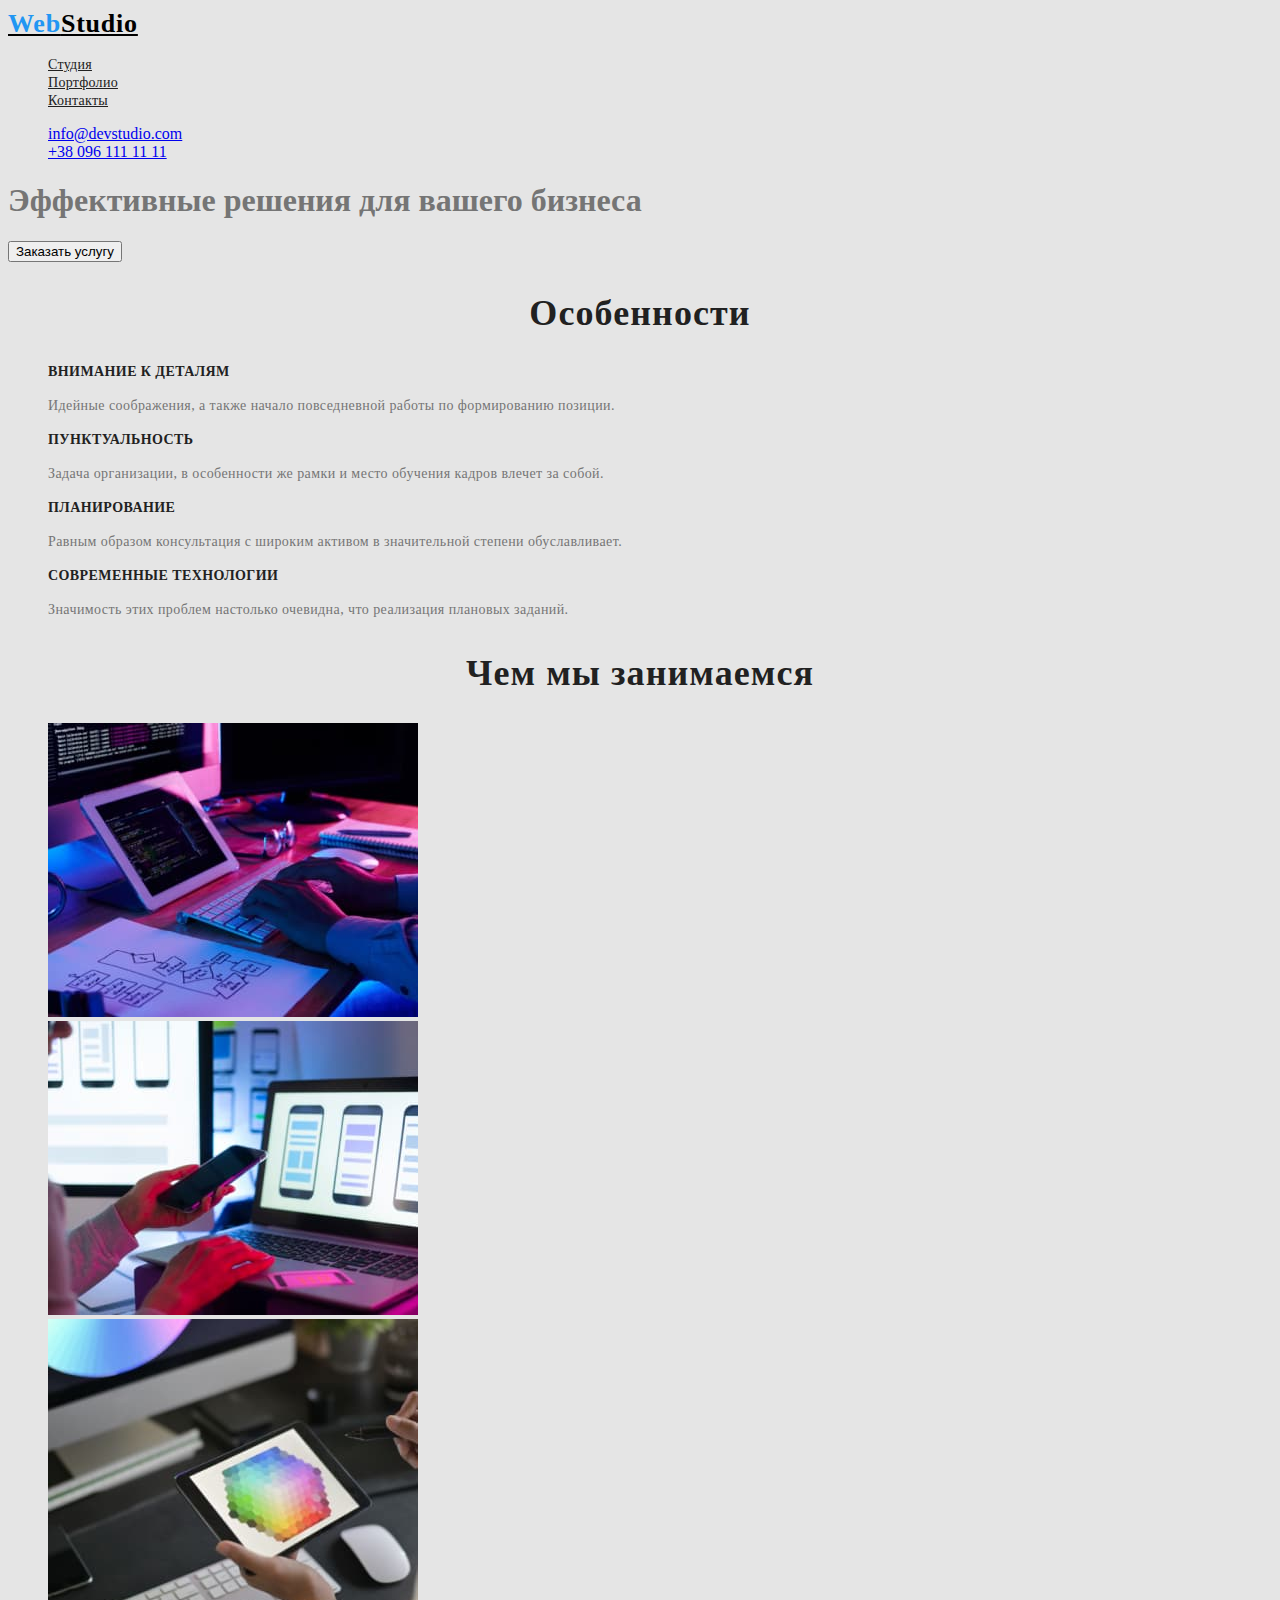
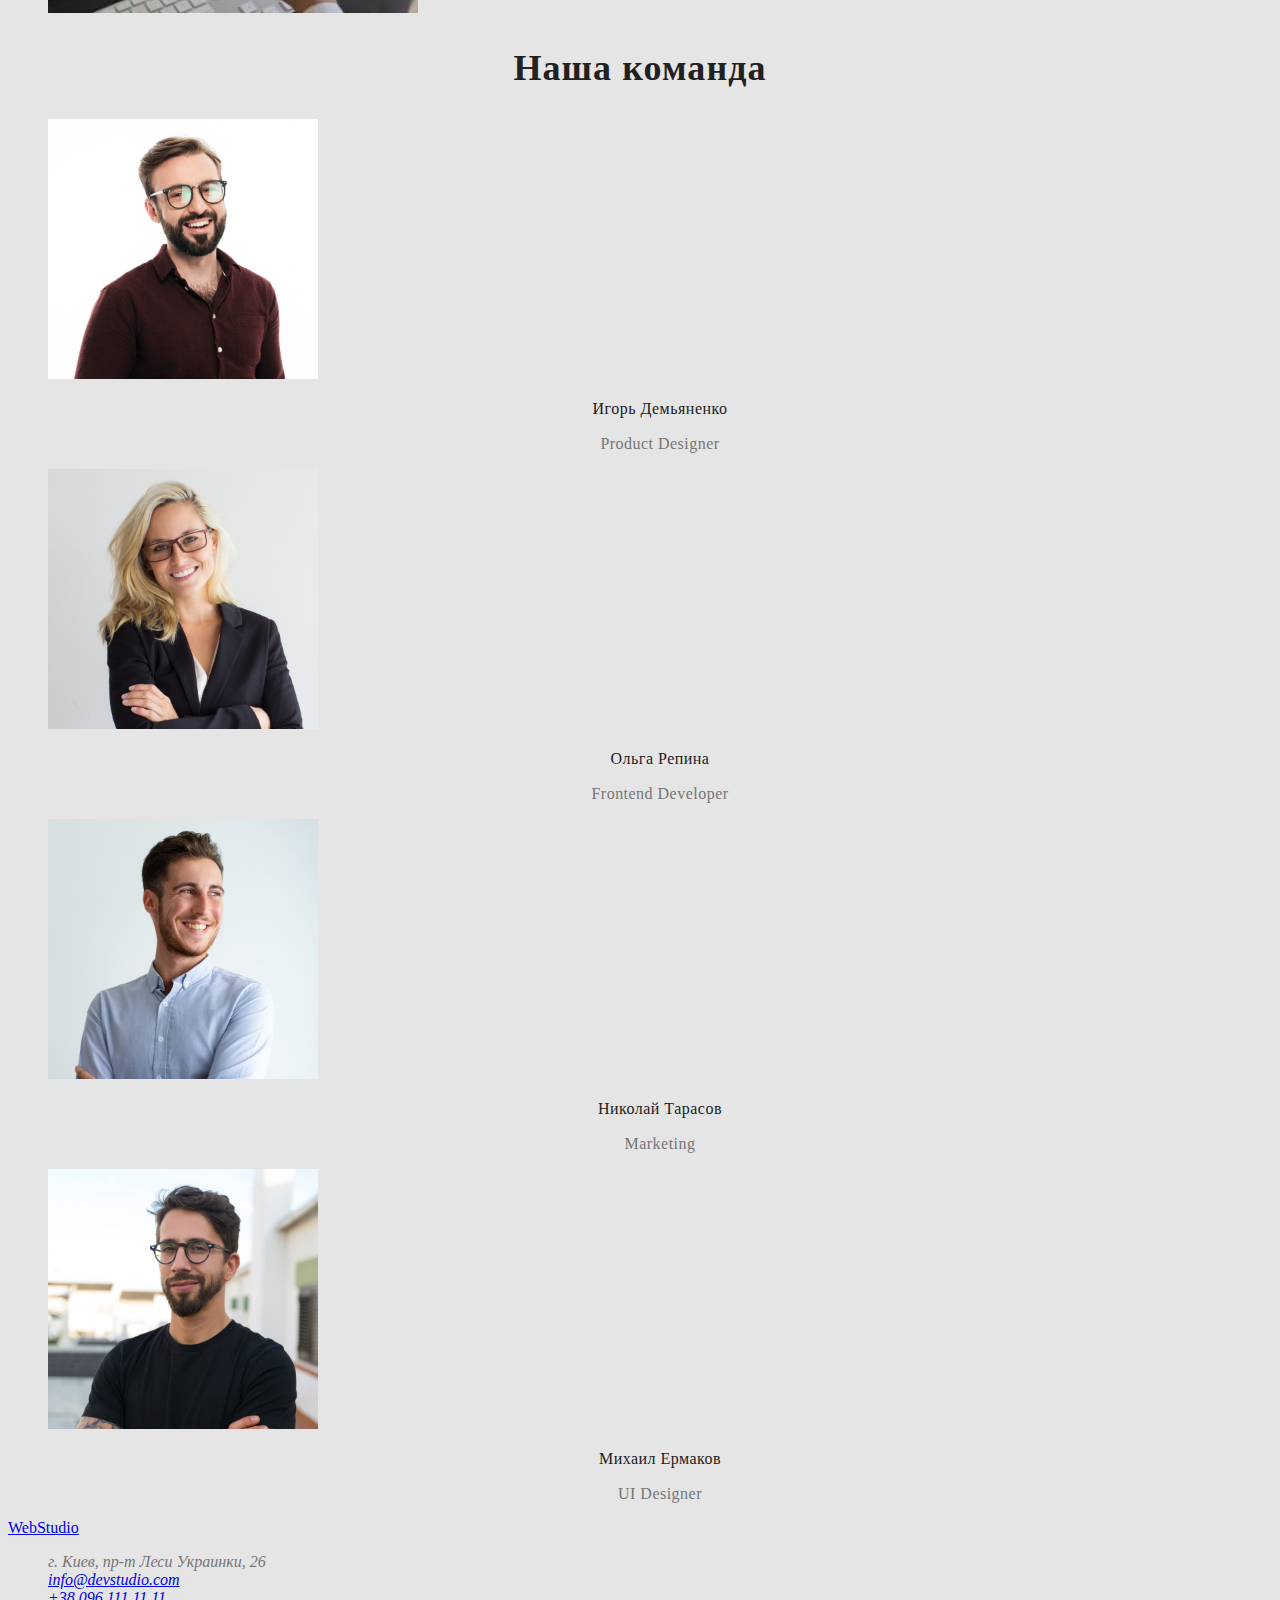
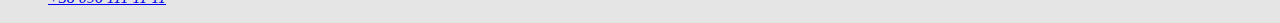
==== index.html @ 6ae566a6 "создание классов + css для вебстудии" ====
<!DOCTYPE html>
<html lang="ru">
<head>
    <meta charset="UTF-8">
    <meta http-equiv="X-UA-Compatible" content="IE=edge">
    <meta name="viewport" content="width=device-width, initial-scale=1.0">
    <title>WebSyudio</title>
    <link rel="stylesheet" href="./css/styles.css">
    
</head>
<body class="page">
    <header class="header">
        <nav class="navigation">
            <a class="logo" href="./index.html"> <span class="special ">Web</span>Studio</a>
            <ul class="navigation-list">
                <li><a href="./index.html" class="link">Студия</a></li>
                <li><a href="./portfolio.html" class="link">Портфолио</a></li>
                <li><a href="" class="link">Контакты</a></li>
            </ul>     
        </nav>

        <ul class="list">
            <li class="item"><a href="mailto:info@devstudio.com">info@devstudio.com</a></li>
            <li class="item"><a href="tel:+380961111111">+38 096 111 11 11</a></li>
        </ul>   
            
    </header>
    <main>
        <!--Эффективные решения для вашего бизнеса-->
            <section>
                <h1>Эффективные решения для вашего бизнеса</h1>
                <button type="button">Заказать услугу</button>
        
        
                
            </section>
         
         <!--Особенности--> 
        <section class="section">
            <h2 class="section-title">Особенности</h2>
            <ul>
                <li>
                    <h3 class="subtitle">Внимание к деталям</h3>
                    <p class="text">Идейные соображения, а также начало повседневной работы по формированию позиции.</p>
                </li>
                <li>
                    <h3 class="subtitle">Пунктуальность</h3>
                    <p class="text">Задача организации, в особенности же рамки и место обучения кадров влечет за собой.</p>
                </li>
                <li>
                    <h3 class="subtitle">Планирование</h3>
                    <p class="text">Равным образом консультация с широким активом в значительной степени обуславливает.</p>
                </li>
                <li>
                    <h3 class="subtitle">Современные технологии</h3>
                    <p class="text">Значимость этих проблем настолько очевидна, что реализация плановых заданий.</p>
                </li>

            </ul>
        </section>

        <!--Чем мы занимаемся-->
        <section class="section">
            <h2 class="section-title">Чем мы занимаемся</h2>
            <ul>
                <li>
                    <a href="">
                        <img src="./images/box1.jpg" alt="box1" width="370">
                    </a>
                </li>
                <li>
                    <a href="">
                        <img src="./images/box2.jpg" alt="box2" width="370"> 
                    </a>
                </li> 
                <li>
                    <a href="">
                        <img src="./images/box3.jpg" alt="box3" width="370">
                    </a>
                </li>
            </ul>
        </section>

        <!--Наша команда-->
        <section class="section">
            <h2 class="section-title">Наша команда</h2>
            <ul>
                <li><img src="./images/img1.jpg" alt="фото Игорь Демьяненко" width="270">
                    <h3 class="section-subtitle">Игорь Демьяненко</h3>
                    <p class="desc" lang="en"> Product Designer</p>
                
                </li>
            </ul>
            <ul>
                <li><img src="./images/img2.jpg" alt="фото Ольга Репина" width="270">
                    <h3 class="section-subtitle">Ольга Репина</h3>
                    <p class="desc" lang="en"> Frontend Developer</p>
                </li>            
            </ul>
            <ul>
                <li><img src="./images/img3.jpg" alt="Николай Тарасов" width="270">
                    <h3 class="section-subtitle">Николай Тарасов</h3>
                    <p class="desc" lang="en"> Marketing</p>
                </li>            
            </ul>
            <ul>
                <li><img src="./images/img4.jpg" alt="фото Михаил Ермаков" width="270">
                    <h3 class="section-subtitle">Михаил Ермаков</h3>
                    <p class="desc" lang="en">UI Designer</p>
                </li>            
            </ul>

        </section>
        
        

    </main>

    <footer>
        
         <a href="./index.html">WebStudio</a>

         <address>
            <ul>
                <li>г. Киев, пр-т Леси Украинки, 26</li>
                <li><a href="mailto:info@devstudio.com">info@devstudio.com</a></li>
                <li><a href="tel:+380961111111">+38 096 111 11 11</a></li>
            
            </ul>
         </address>
            
        
        
   
        
    </footer>
</body>
</html>
---- css/styles.css ----
.page {
    background-color: #E5E5E5;
    color: #757575;
}

ul {
    list-style: none;
}

/* header */

.logo {
    color: #000000;
    font-family: 'Raleway';
font-style: normal;
font-weight: 700;
font-size: 26px;
line-height: 31px;
/* identical to box height */

letter-spacing: 0.03em
}

.special {
    color: #2196F3;
}

.navigation-list .link {
    color: #212121;
    font-family: 'Roboto';
font-style: normal;
font-weight: 500;
font-size: 14px;
line-height: 16px;
letter-spacing: 0.02em;
}

.navigation-list .link:hover,
.navigation-list .link:focus {
    color: #2196F3;
}

/* main */

/* заголовки h2 */
.section-title {
    font-family: 'Roboto';
font-style: normal;
font-weight: 700;
font-size: 36px;
line-height: 42px;
text-align: center;
letter-spacing: 0.03em;

color: #212121;
}

/* заголовок h3 для секции особенности  */
.section .subtitle {
    font-family: 'Roboto';
font-style: normal;
font-weight: 700;
font-size: 14px;
line-height: 16px;
letter-spacing: 0.03em;
text-transform: uppercase;
color: #212121;
}

/* абзацы */
.text {
    font-family: 'Roboto';
font-style: normal;
font-weight: 400;
font-size: 14px;
line-height: 24px;
/* or 171% */
letter-spacing: 0.03em;
color: #757575;
}

/* заголовок для h2 наша команда */
.section .section-subtitle {
    font-family: 'Roboto';
font-style: normal;
font-weight: 500;
font-size: 16px;
line-height: 19px;
/* identical to box height */

text-align: center;
letter-spacing: 0.03em;

color: #212121;
}

/* абзацы */
.text {
    font-family: 'Roboto';
font-style: normal;
font-weight: 400;
font-size: 14px;
line-height: 24px;
/* or 171% */

letter-spacing: 0.03em;

color: #757575;

}

.desc {
    font-family: 'Roboto';
font-style: normal;
font-weight: 400;
font-size: 16px;
line-height: 19px;
/* identical to box height */

text-align: center;
letter-spacing: 0.03em;

color: #757575;
}
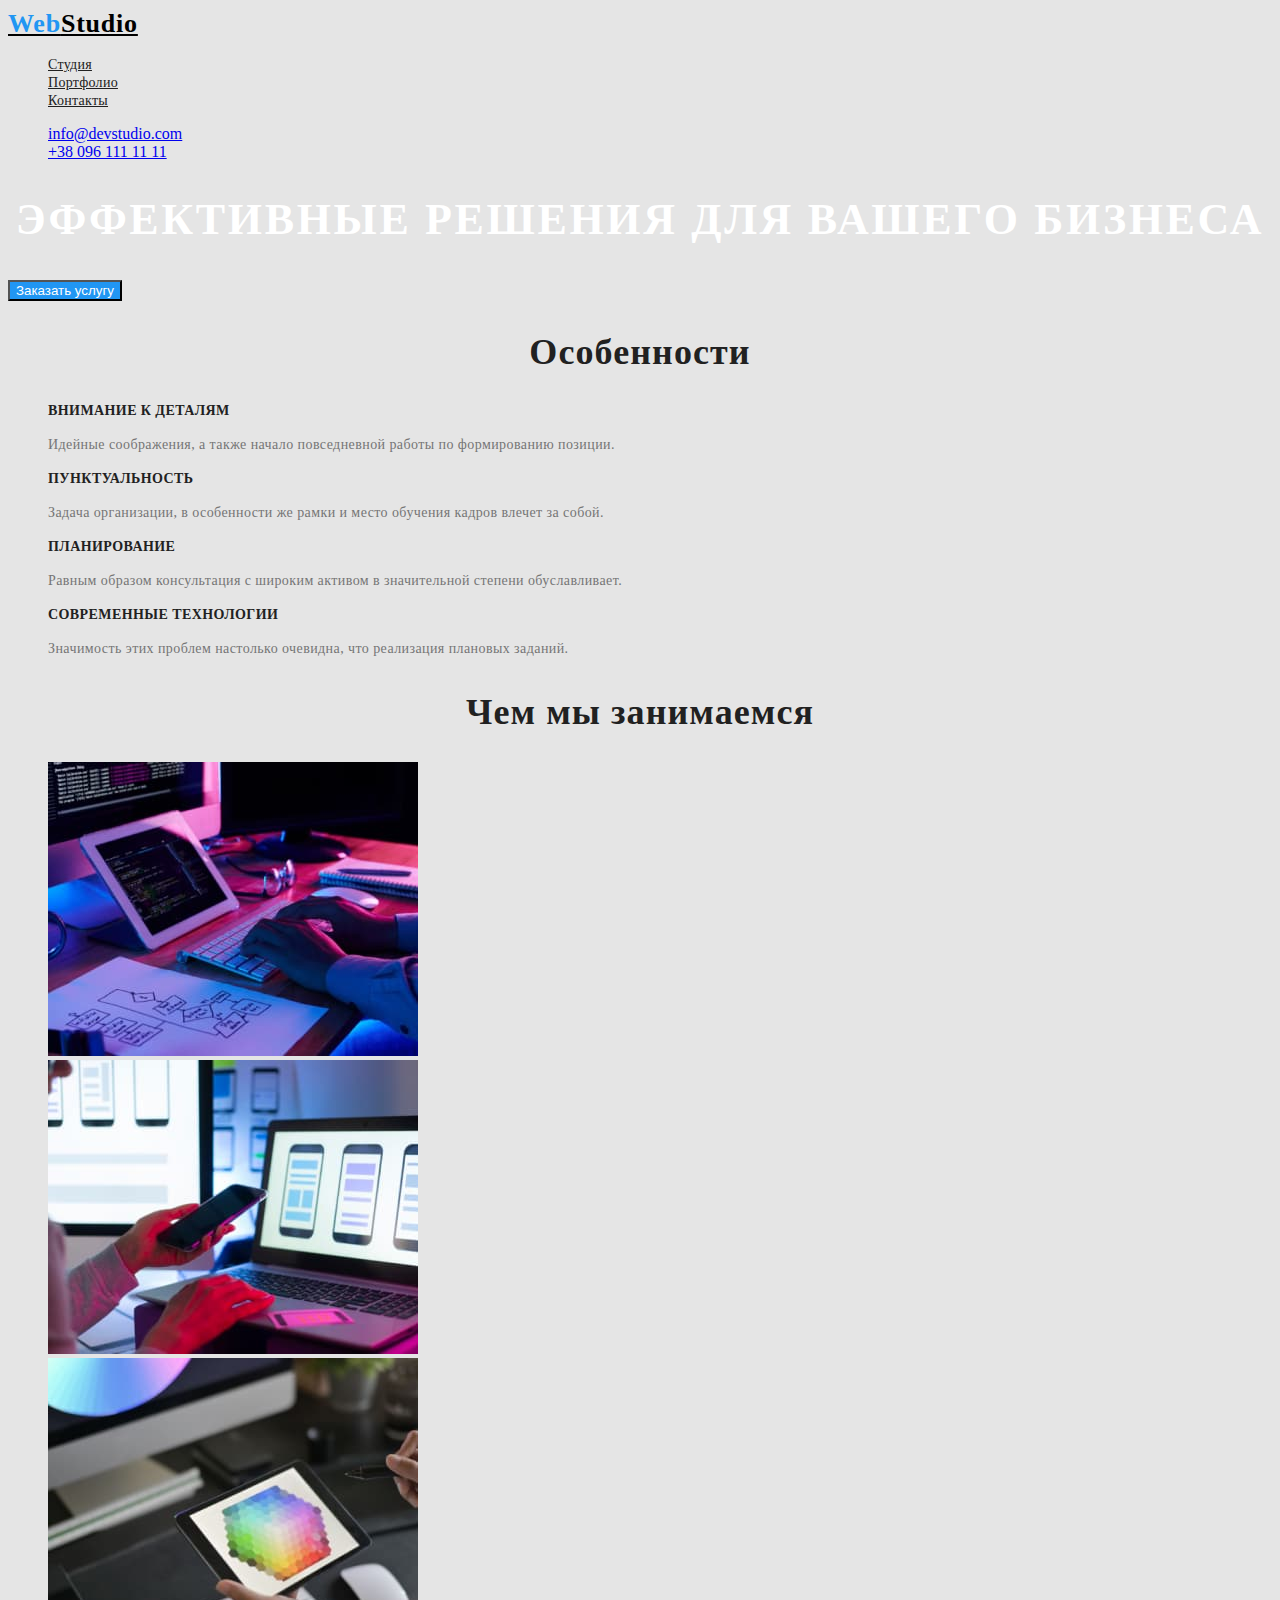
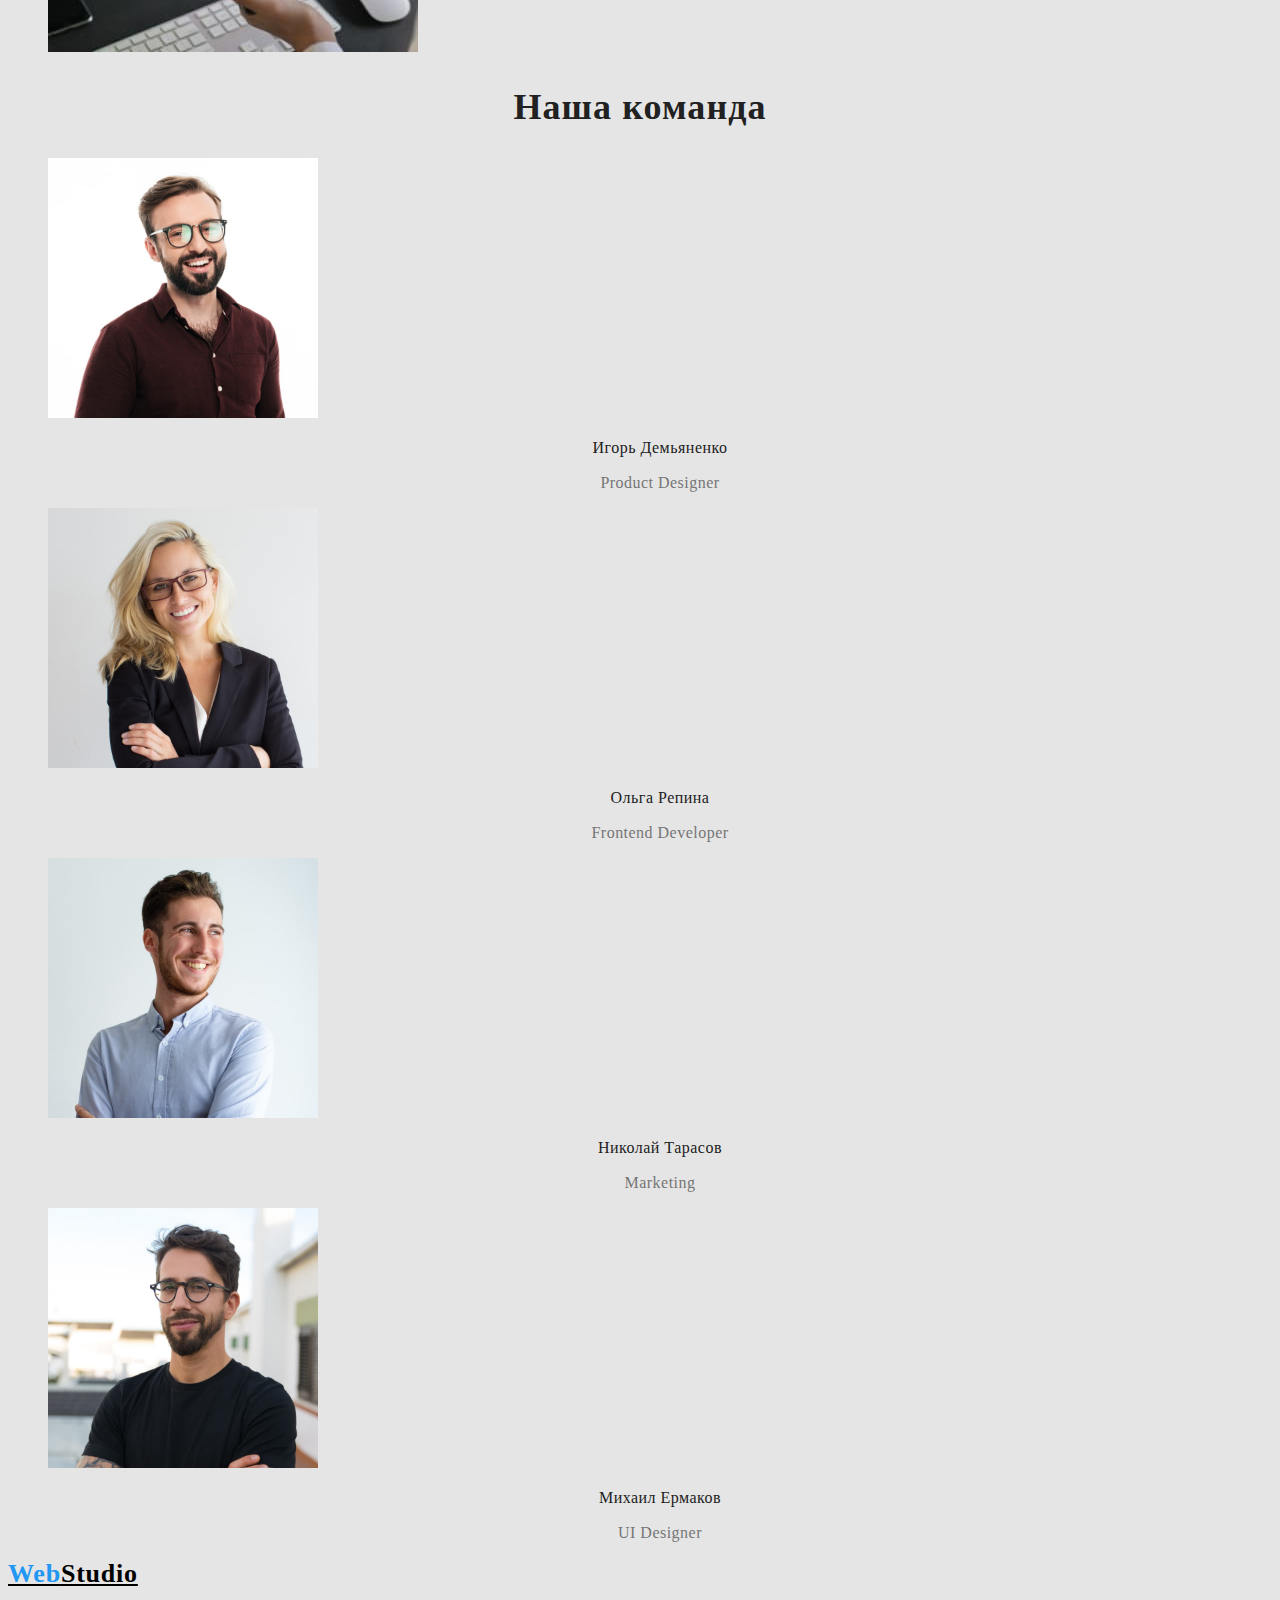
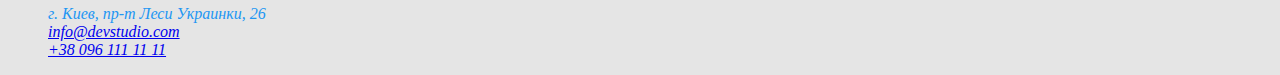
==== commit d3537d80: "коррекция классов" ====
--- a/index.html
+++ b/index.html
@@ -4,7 +4,7 @@
     <meta charset="UTF-8">
     <meta http-equiv="X-UA-Compatible" content="IE=edge">
     <meta name="viewport" content="width=device-width, initial-scale=1.0">
-    <title>WebSyudio</title>
+    <title>WebStudio</title>
     <link rel="stylesheet" href="./css/styles.css">
     
 </head>
@@ -27,9 +27,9 @@
     </header>
     <main>
         <!--Эффективные решения для вашего бизнеса-->
-            <section>
-                <h1>Эффективные решения для вашего бизнеса</h1>
-                <button type="button">Заказать услугу</button>
+            <section class="hero">
+                <h1 class="hero-title">Эффективные решения для вашего бизнеса</h1>
+                <button class="button" type="button">Заказать услугу</button>
         
         
                 
@@ -38,7 +38,7 @@
          <!--Особенности--> 
         <section class="section">
             <h2 class="section-title">Особенности</h2>
-            <ul>
+            <ul class="feature-list">
                 <li>
                     <h3 class="subtitle">Внимание к деталям</h3>
                     <p class="text">Идейные соображения, а также начало повседневной работы по формированию позиции.</p>
@@ -84,26 +84,26 @@
         <!--Наша команда-->
         <section class="section">
             <h2 class="section-title">Наша команда</h2>
-            <ul>
+            <ul class="team-list">
                 <li><img src="./images/img1.jpg" alt="фото Игорь Демьяненко" width="270">
                     <h3 class="section-subtitle">Игорь Демьяненко</h3>
                     <p class="desc" lang="en"> Product Designer</p>
                 
                 </li>
-            </ul>
-            <ul>
+            
+            
                 <li><img src="./images/img2.jpg" alt="фото Ольга Репина" width="270">
                     <h3 class="section-subtitle">Ольга Репина</h3>
                     <p class="desc" lang="en"> Frontend Developer</p>
                 </li>            
-            </ul>
-            <ul>
+            
+            
                 <li><img src="./images/img3.jpg" alt="Николай Тарасов" width="270">
                     <h3 class="section-subtitle">Николай Тарасов</h3>
                     <p class="desc" lang="en"> Marketing</p>
                 </li>            
-            </ul>
-            <ul>
+            
+            
                 <li><img src="./images/img4.jpg" alt="фото Михаил Ермаков" width="270">
                     <h3 class="section-subtitle">Михаил Ермаков</h3>
                     <p class="desc" lang="en">UI Designer</p>
@@ -112,13 +112,12 @@
 
         </section>
         
-        
 
     </main>
 
     <footer>
         
-         <a href="./index.html">WebStudio</a>
+         <a class="logo" href="./index.html"><span class="special ">Web</span>Studio</a>
 
          <address>
             <ul>
@@ -128,10 +127,6 @@
             
             </ul>
          </address>
-            
-        
-        
-   
         
     </footer>
 </body>
--- a/css/styles.css
+++ b/css/styles.css
@@ -1,6 +1,14 @@
+:root {
+    --primary-text-color: #757575;
+    --title-text-color: #212121; 
+    --accent-color: #2196F3;
+    --white-color: #FFFFFF;
+    --bkg-white-color: #E5E5E5;
+}
+
 .page {
-    background-color: #E5E5E5;
-    color: #757575;
+    background-color: var(--bkg-white-color);
+    color: var(--accent-color);
 }
 
 ul {
@@ -22,7 +30,7 @@
 }
 
 .special {
-    color: #2196F3;
+    color: var(--accent-color);
 }
 
 .navigation-list .link {
@@ -37,12 +45,29 @@
 
 .navigation-list .link:hover,
 .navigation-list .link:focus {
-    color: #2196F3;
+    color: var(--accent-color);
 }
 
 /* main */
 
-/* заголовки h2 */
+/* hero */
+.hero-title {
+    font-family: 'Roboto';
+    font-style: normal;
+    font-weight: 900;
+    font-size: 44px;
+    line-height: 60px;
+    /* or 136% */
+    
+    text-align: center;
+    letter-spacing: 0.06em;
+    text-transform: uppercase;
+    
+    color: var(--white-color);
+    
+}
+
+/* title h2 */
 .section-title {
     font-family: 'Roboto';
 font-style: normal;
@@ -52,11 +77,11 @@
 text-align: center;
 letter-spacing: 0.03em;
 
-color: #212121;
+color: var(--title-text-color);
 }
 
-/* заголовок h3 для секции особенности  */
-.section .subtitle {
+/* title h3 для секции особенности  */
+.feature-list .subtitle {
     font-family: 'Roboto';
 font-style: normal;
 font-weight: 700;
@@ -64,7 +89,7 @@
 line-height: 16px;
 letter-spacing: 0.03em;
 text-transform: uppercase;
-color: #212121;
+color: var(--title-text-color);
 }
 
 /* абзацы */
@@ -76,11 +101,11 @@
 line-height: 24px;
 /* or 171% */
 letter-spacing: 0.03em;
-color: #757575;
+color: var(--primary-text-color);
 }
 
 /* заголовок для h2 наша команда */
-.section .section-subtitle {
+.team-list .section-subtitle {
     font-family: 'Roboto';
 font-style: normal;
 font-weight: 500;
@@ -91,7 +116,8 @@
 text-align: center;
 letter-spacing: 0.03em;
 
-color: #212121;
+color: var(--title-text-color);
+
 }
 
 /* абзацы */
@@ -105,7 +131,7 @@
 
 letter-spacing: 0.03em;
 
-color: #757575;
+color: var(--primary-text-color);
 
 }
 
@@ -120,5 +146,11 @@
 text-align: center;
 letter-spacing: 0.03em;
 
-color: #757575;
+color: var(--primary-text-color);
+}
+
+/* Button */
+.button {
+    background-color: var(--accent-color);
+    color: var(--white-color);
 }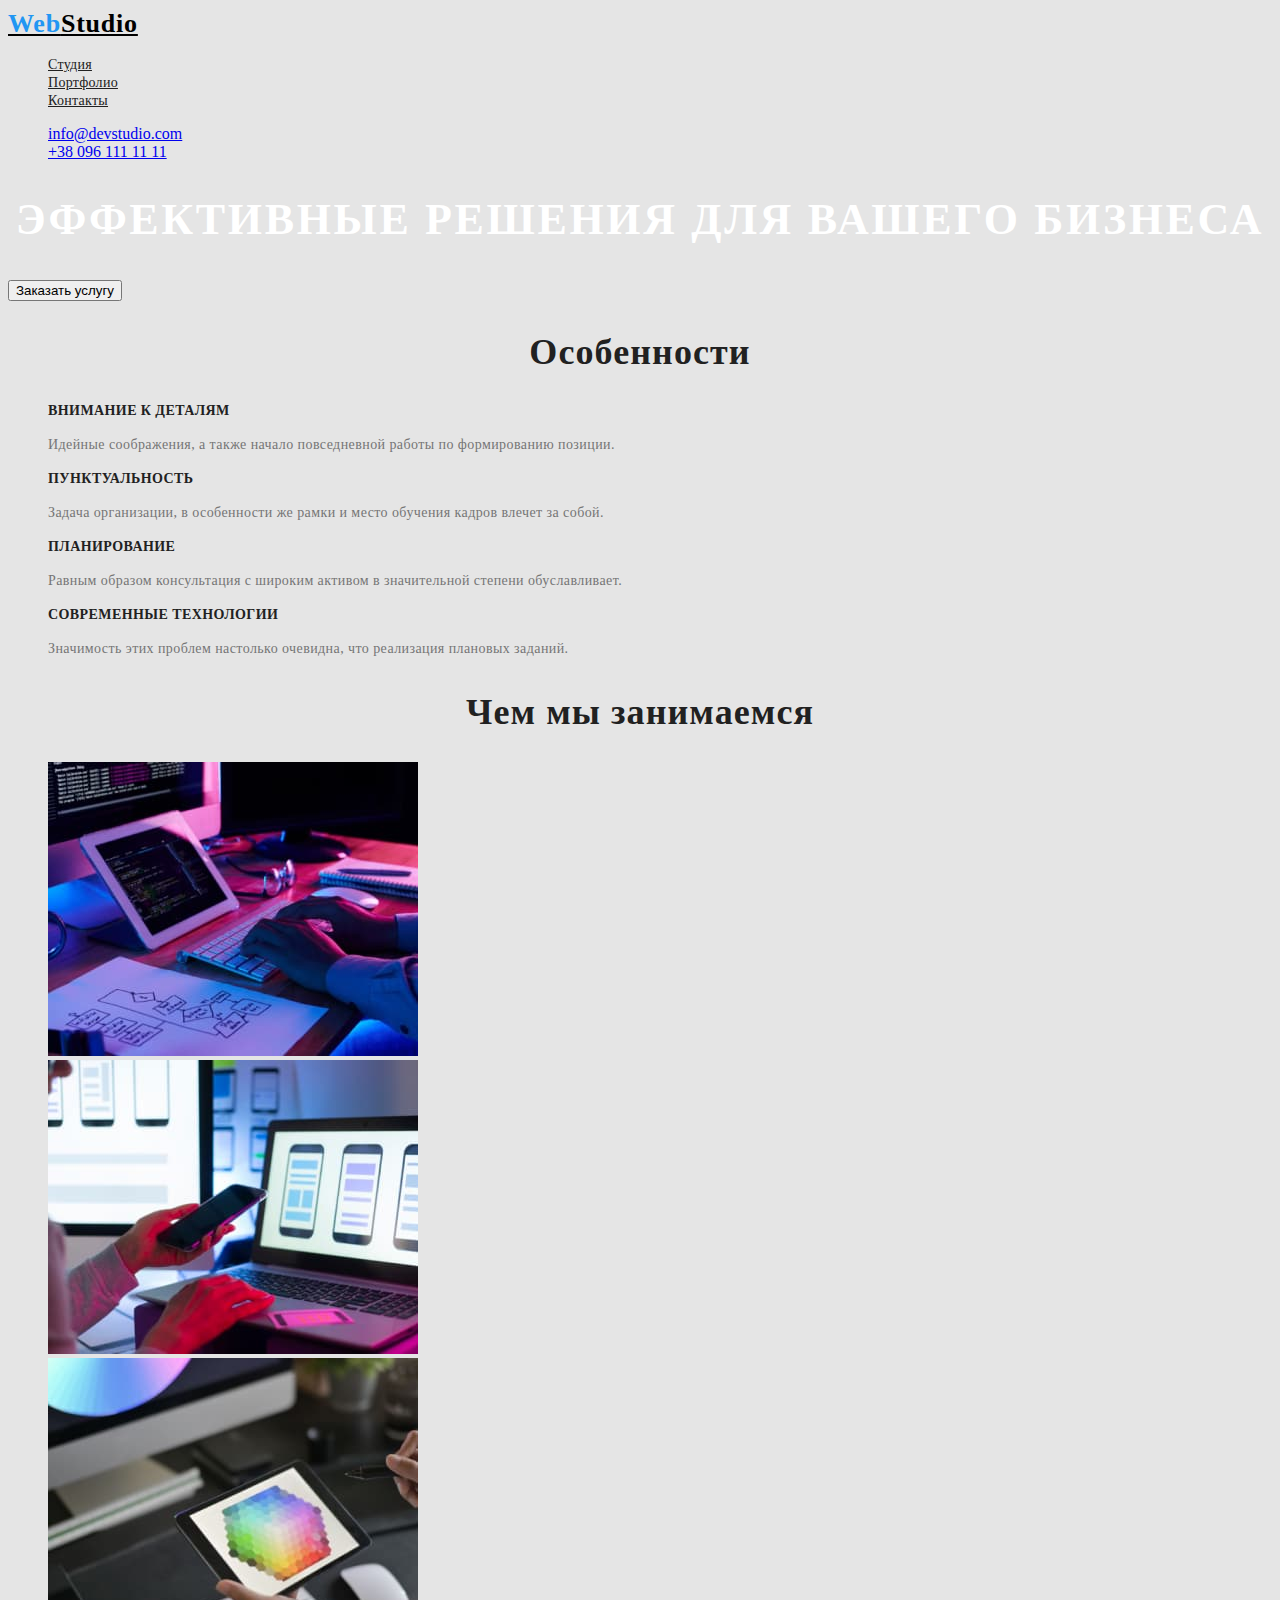
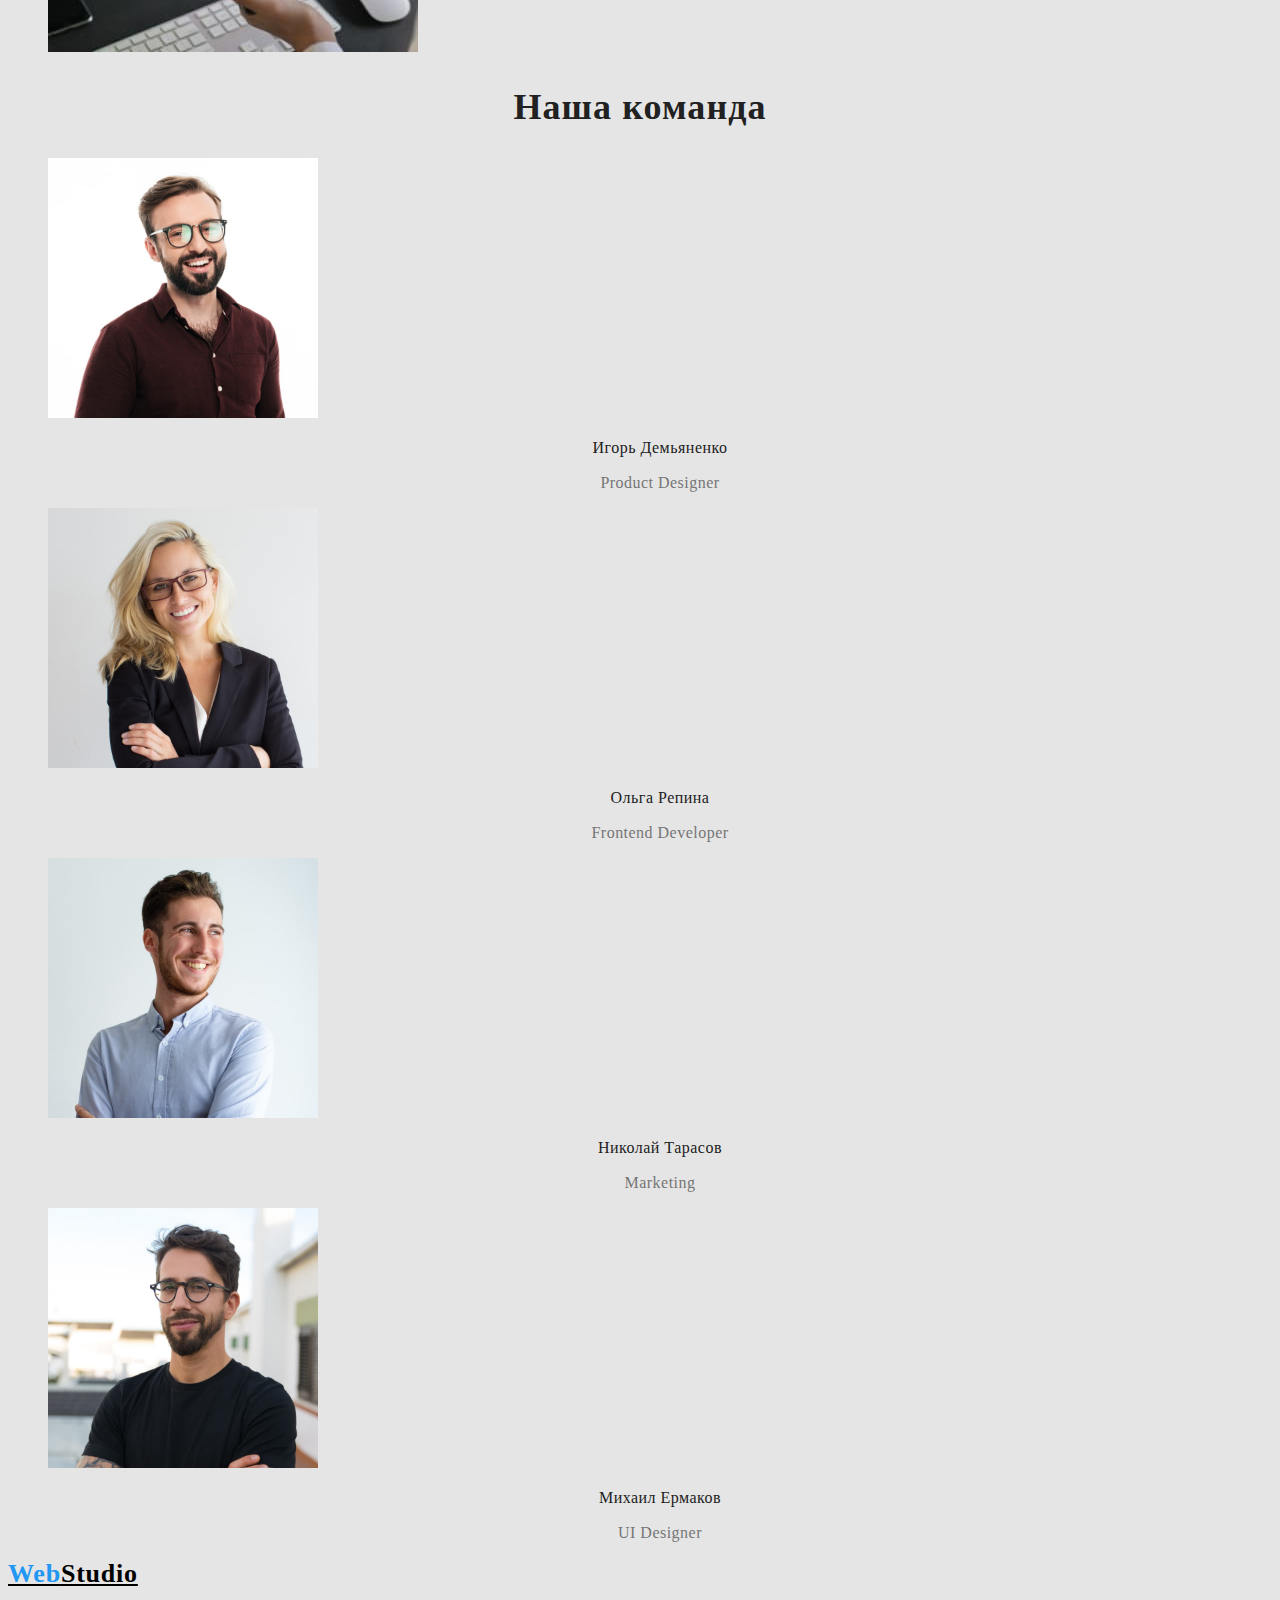
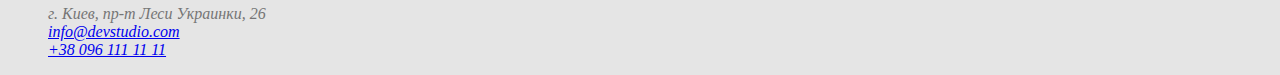
==== commit f174c6cd: "начало разметки Portfolio" ====
--- a/index.html
+++ b/index.html
@@ -29,7 +29,7 @@
         <!--Эффективные решения для вашего бизнеса-->
             <section class="hero">
                 <h1 class="hero-title">Эффективные решения для вашего бизнеса</h1>
-                <button class="button" type="button">Заказать услугу</button>
+                <button type="button">Заказать услугу</button>
         
         
                 
--- a/css/styles.css
+++ b/css/styles.css
@@ -4,11 +4,12 @@
     --accent-color: #2196F3;
     --white-color: #FFFFFF;
     --bkg-white-color: #E5E5E5;
+    --bkg-btn-color: #F5F4FA;
 }
 
 .page {
     background-color: var(--bkg-white-color);
-    color: var(--accent-color);
+    color: var(--primary-text-color);
 }
 
 ul {
@@ -150,7 +151,14 @@
 }
 
 /* Button */
-.button {
+.navigation-list .button {
+    background-color: var(--bkg-btn-color);
+    color: var(--title-text-color);
+}
+
+.navigation-list .button:hover,
+.navigation-list .button:focus {
     background-color: var(--accent-color);
     color: var(--white-color);
+
 }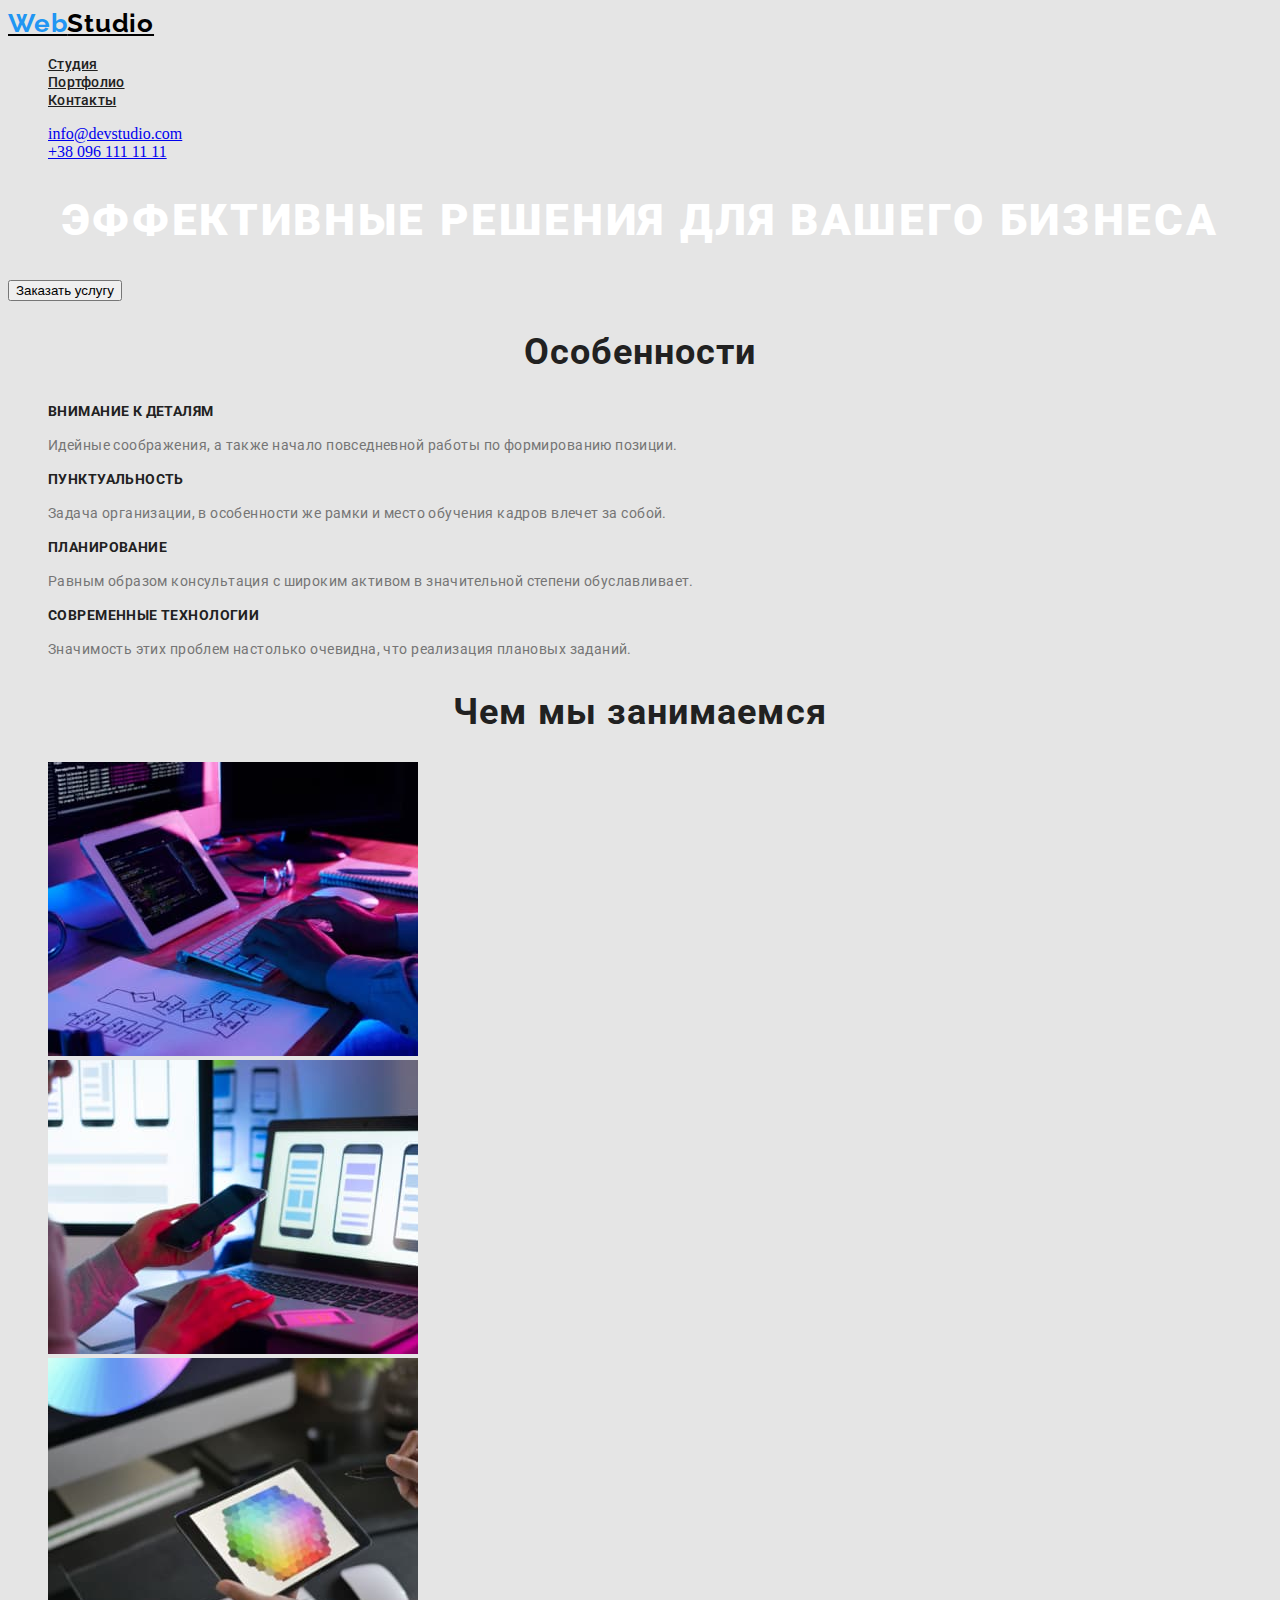
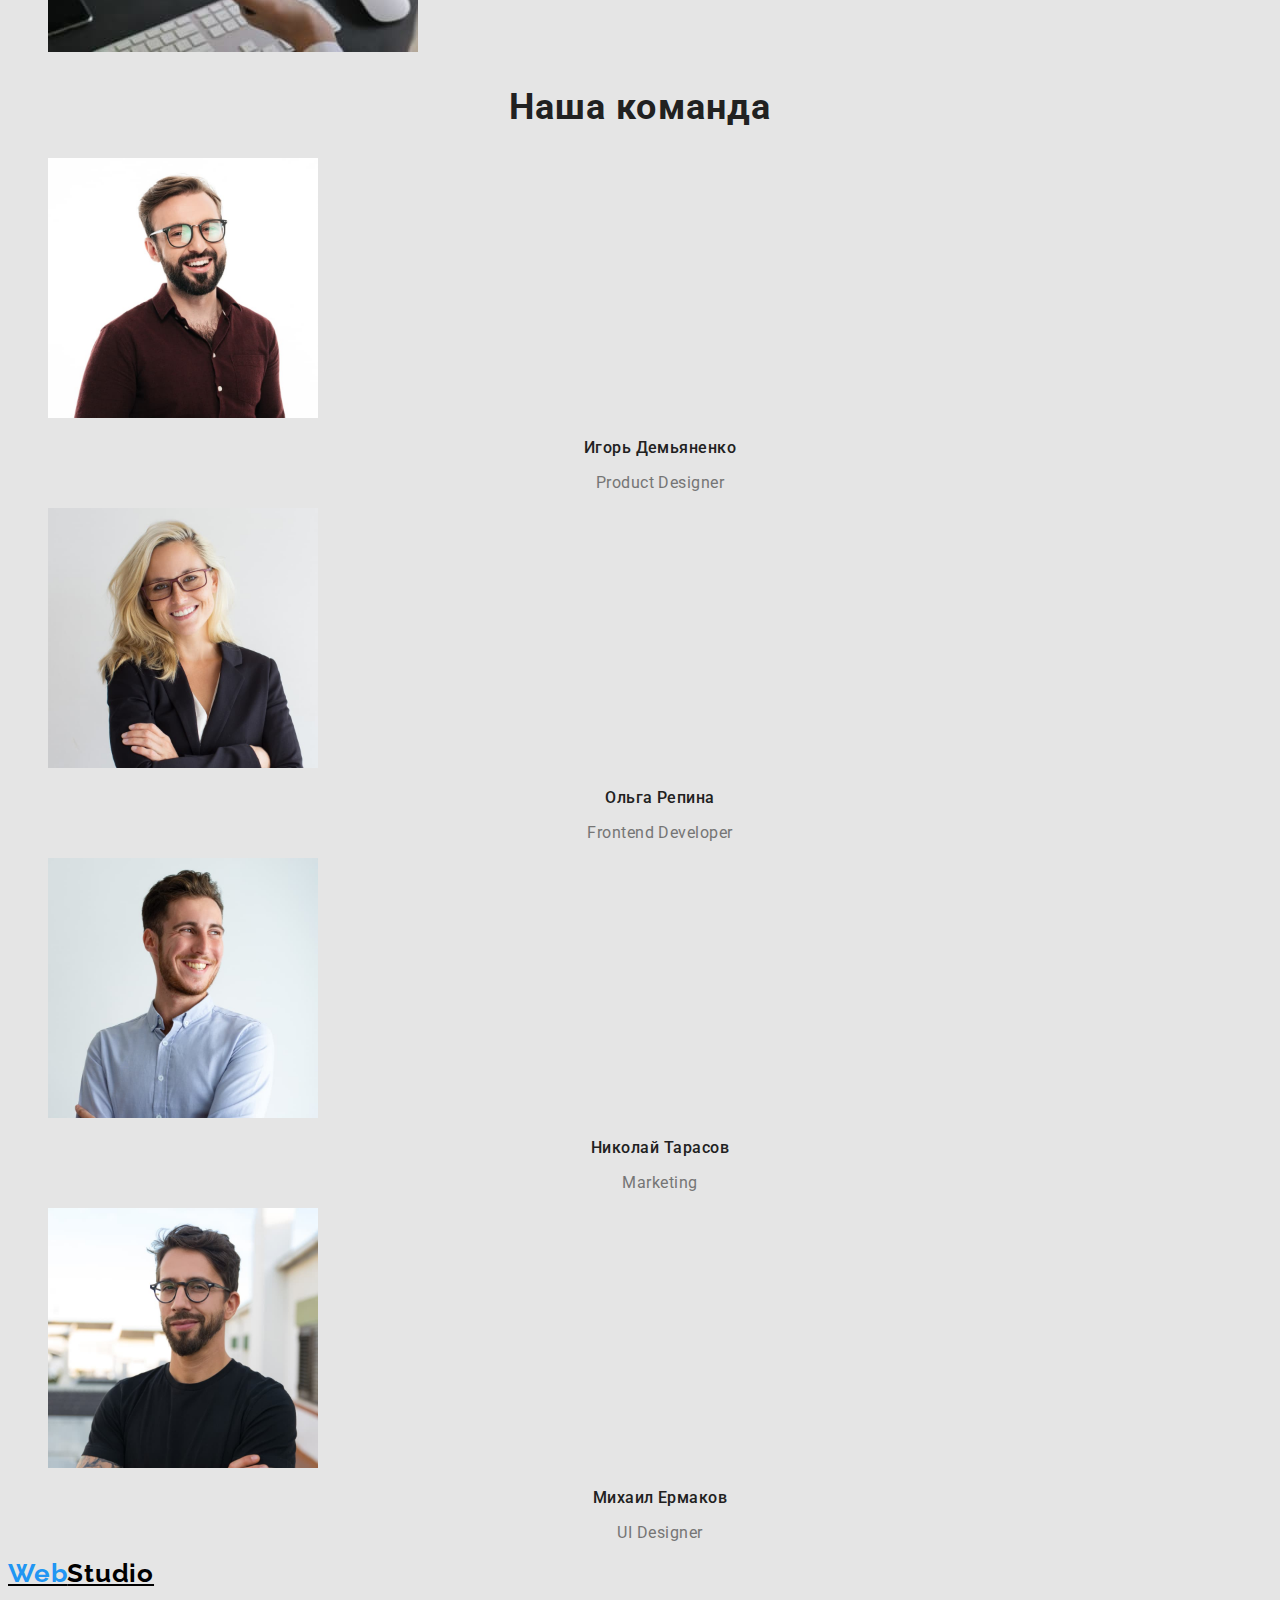
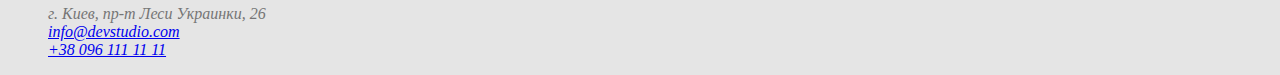
==== commit 67416077: "добавляет шрифты" ====
--- a/index.html
+++ b/index.html
@@ -5,6 +5,9 @@
     <meta http-equiv="X-UA-Compatible" content="IE=edge">
     <meta name="viewport" content="width=device-width, initial-scale=1.0">
     <title>WebStudio</title>
+    <link rel="preconnect" href="https://fonts.googleapis.com">
+    <link rel="preconnect" href="https://fonts.gstatic.com" crossorigin>
+    <link href="https://fonts.googleapis.com/css2?family=Raleway:wght@700&family=Roboto:wght@400;500;700;900&display=swap" rel="stylesheet">
     <link rel="stylesheet" href="./css/styles.css">
     
 </head>
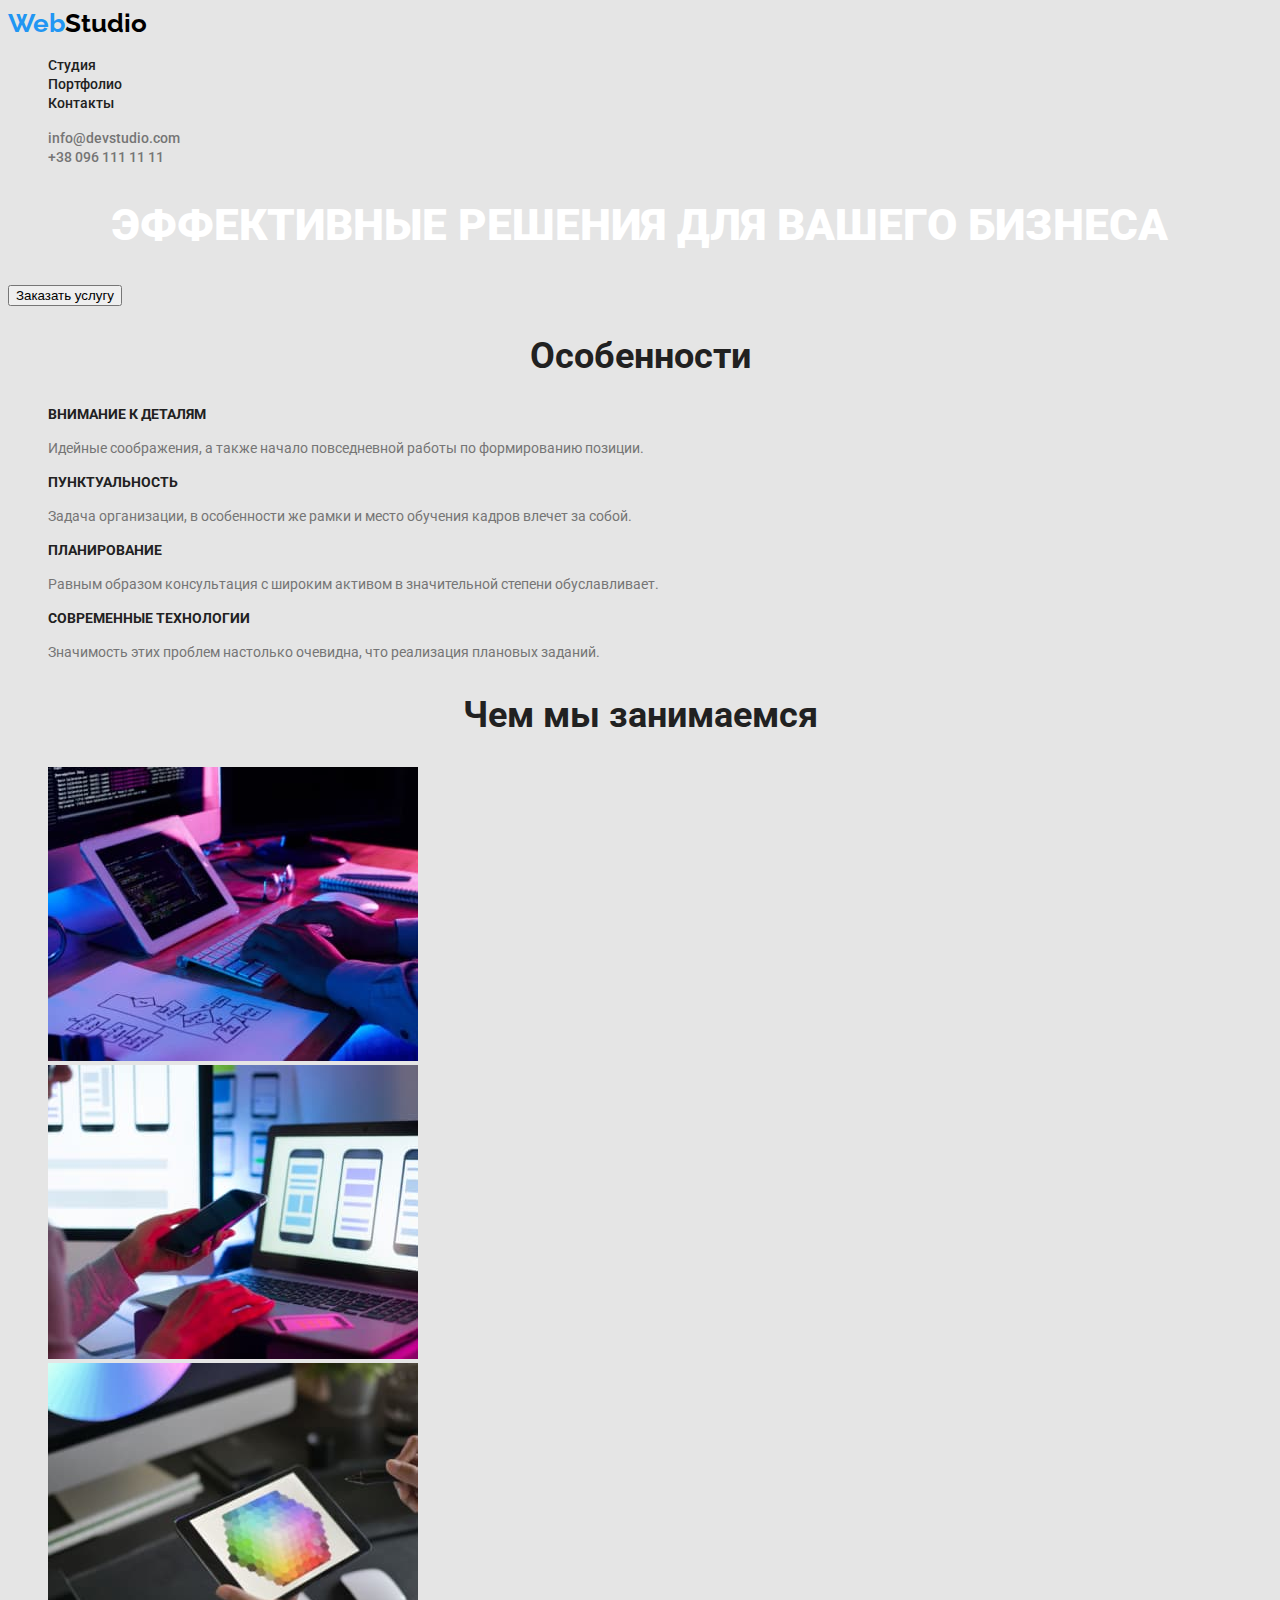
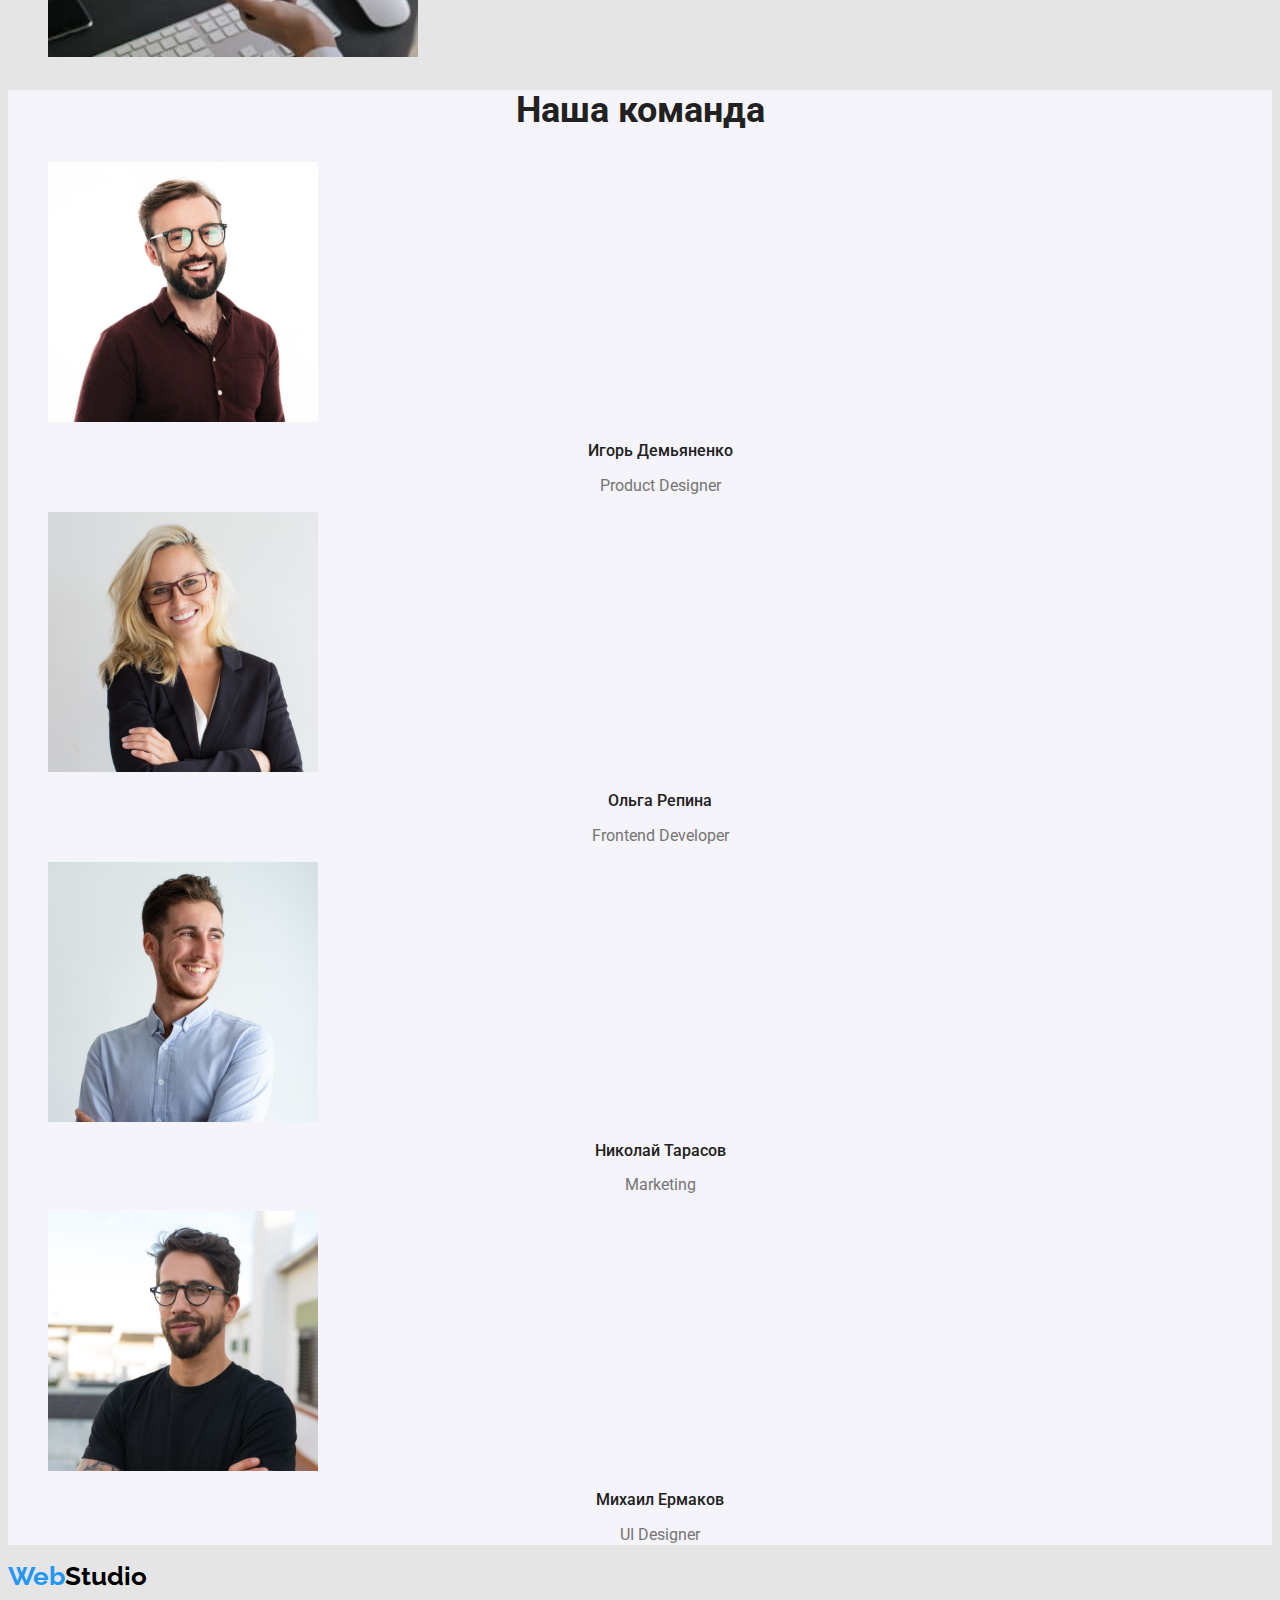
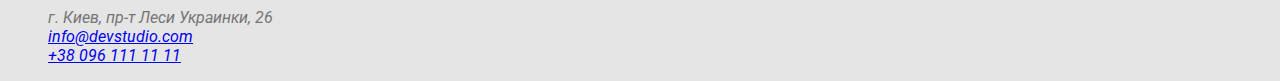
==== commit d1f48735: "шрифты +" ====
--- a/index.html
+++ b/index.html
@@ -23,8 +23,8 @@
         </nav>
 
         <ul class="list">
-            <li class="item"><a href="mailto:info@devstudio.com">info@devstudio.com</a></li>
-            <li class="item"><a href="tel:+380961111111">+38 096 111 11 11</a></li>
+            <li><a href="mailto:info@devstudio.com" class="link">info@devstudio.com</a></li>
+            <li><a href="tel:+380961111111" class="link">+38 096 111 11 11</a></li>
         </ul>   
             
     </header>
@@ -85,7 +85,7 @@
         </section>
 
         <!--Наша команда-->
-        <section class="section">
+        <section class="section-team">
             <h2 class="section-title">Наша команда</h2>
             <ul class="team-list">
                 <li><img src="./images/img1.jpg" alt="фото Игорь Демьяненко" width="270">
@@ -123,7 +123,7 @@
          <a class="logo" href="./index.html"><span class="special ">Web</span>Studio</a>
 
          <address>
-            <ul>
+            <ul class="list"> 
                 <li>г. Киев, пр-т Леси Украинки, 26</li>
                 <li><a href="mailto:info@devstudio.com">info@devstudio.com</a></li>
                 <li><a href="tel:+380961111111">+38 096 111 11 11</a></li>
--- a/css/styles.css
+++ b/css/styles.css
@@ -10,6 +10,8 @@
 .page {
     background-color: var(--bkg-white-color);
     color: var(--primary-text-color);
+
+    font-family: roboto, sans-serif;
 }
 
 ul {
@@ -20,14 +22,12 @@
 
 .logo {
     color: #000000;
-    font-family: 'Raleway';
-font-style: normal;
-font-weight: 700;
-font-size: 26px;
-line-height: 31px;
-/* identical to box height */
+    font-family: Raleway, sans-serif;
 
-letter-spacing: 0.03em
+    font-weight: 700;
+    font-size: 26px;
+    line-height: 1.2;
+    text-decoration: none;
 }
 
 .special {
@@ -35,13 +35,26 @@
 }
 
 .navigation-list .link {
-    color: #212121;
-    font-family: 'Roboto';
-font-style: normal;
-font-weight: 500;
+    color: var(--title-text-color);
+    font-weight: 500;
+    font-size: 14px;
+    line-height: 1.14;
+    text-decoration: none;      
+}
+
+.list .link {
+    color: var(--primary-text-color);
+    font-weight: 500;
 font-size: 14px;
-line-height: 16px;
-letter-spacing: 0.02em;
+line-height: 1.14;
+
+    text-decoration: none;
+
+}
+
+.list .link:hover,
+.list .link:focus {
+    color: var(--accent-color);
 }
 
 .navigation-list .link:hover,
@@ -53,15 +66,12 @@
 
 /* hero */
 .hero-title {
-    font-family: 'Roboto';
-    font-style: normal;
+
     font-weight: 900;
     font-size: 44px;
-    line-height: 60px;
-    /* or 136% */
+    line-height: 1.36;    
+    text-align: center;
     
-    text-align: center;
-    letter-spacing: 0.06em;
     text-transform: uppercase;
     
     color: var(--white-color);
@@ -70,84 +80,64 @@
 
 /* title h2 */
 .section-title {
-    font-family: 'Roboto';
-font-style: normal;
-font-weight: 700;
-font-size: 36px;
-line-height: 42px;
-text-align: center;
-letter-spacing: 0.03em;
 
-color: var(--title-text-color);
+   font-weight: 700;
+   font-size: 36px;
+   line-height: 1.16;
+   text-align: center;
+   color: var(--title-text-color);
 }
 
 /* title h3 для секции особенности  */
 .feature-list .subtitle {
-    font-family: 'Roboto';
-font-style: normal;
-font-weight: 700;
-font-size: 14px;
-line-height: 16px;
-letter-spacing: 0.03em;
-text-transform: uppercase;
-color: var(--title-text-color);
+
+   font-weight: 700;
+   font-size: 14px;
+   line-height: 1.14;
+   text-transform: uppercase;
+   color: var(--title-text-color);
 }
 
 /* абзацы */
 .text {
-    font-family: 'Roboto';
-font-style: normal;
-font-weight: 400;
-font-size: 14px;
-line-height: 24px;
-/* or 171% */
-letter-spacing: 0.03em;
-color: var(--primary-text-color);
+
+    font-weight: 400;
+    font-size: 14px;
+    line-height: 1.71;
+    color: var(--primary-text-color);
 }
 
+/* секция Наша команда */
+.section-team {
+    background-color: var(--bkg-btn-color);
+}
 /* заголовок для h2 наша команда */
-.team-list .section-subtitle {
-    font-family: 'Roboto';
-font-style: normal;
-font-weight: 500;
-font-size: 16px;
-line-height: 19px;
-/* identical to box height */
-
-text-align: center;
-letter-spacing: 0.03em;
-
-color: var(--title-text-color);
+.team-list .section-subtitle {  
+    font-weight: 500;
+    font-size: 16px;
+    line-height: 1.18;
+    text-align: center;
+    color: var(--title-text-color);
 
 }
 
 /* абзацы */
 .text {
-    font-family: 'Roboto';
-font-style: normal;
-font-weight: 400;
-font-size: 14px;
-line-height: 24px;
-/* or 171% */
 
-letter-spacing: 0.03em;
-
-color: var(--primary-text-color);
+    font-weight: 400;
+    font-size: 14px;
+    line-height: 1.71;
+    color: var(--primary-text-color);
 
 }
 
 .desc {
-    font-family: 'Roboto';
-font-style: normal;
-font-weight: 400;
-font-size: 16px;
-line-height: 19px;
-/* identical to box height */
 
-text-align: center;
-letter-spacing: 0.03em;
-
-color: var(--primary-text-color);
+    font-weight: 400;
+    font-size: 16px;
+    line-height: 1.18;
+    text-align: center;
+    color: var(--primary-text-color);
 }
 
 /* Button */
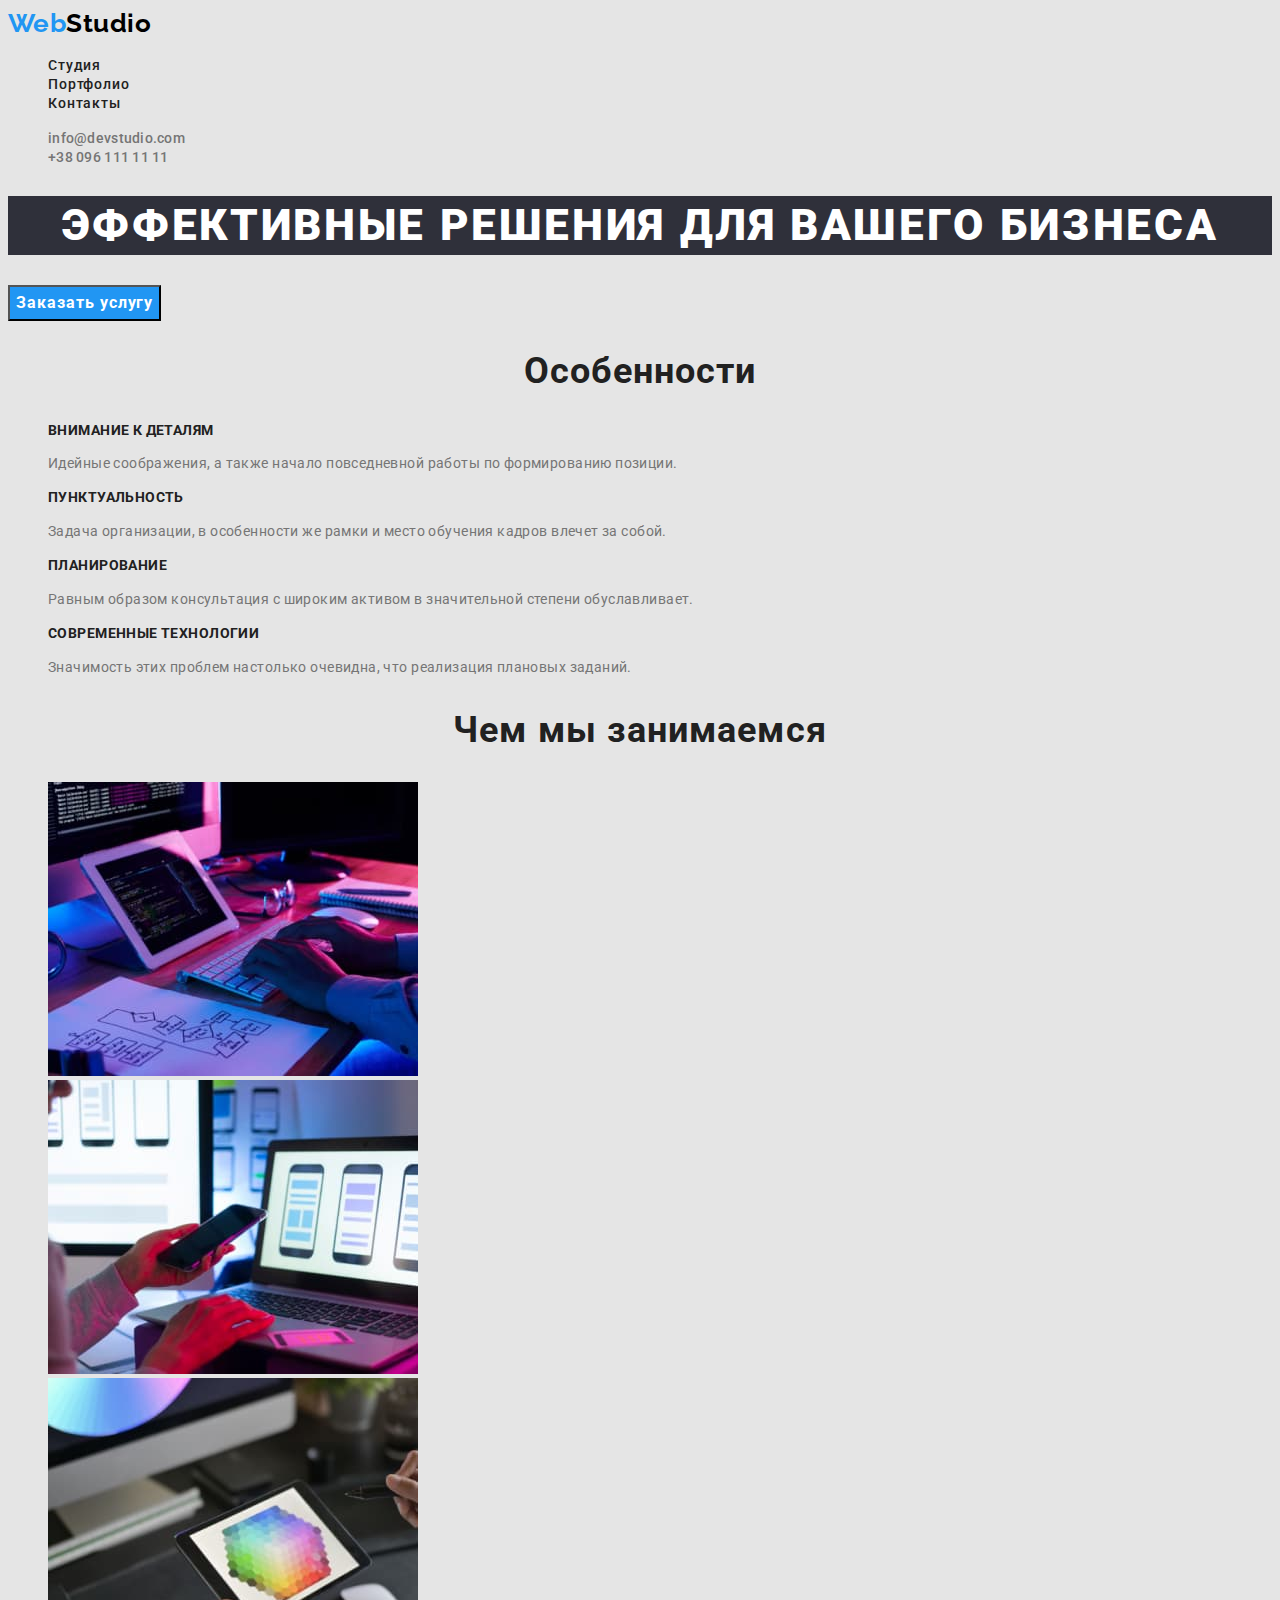
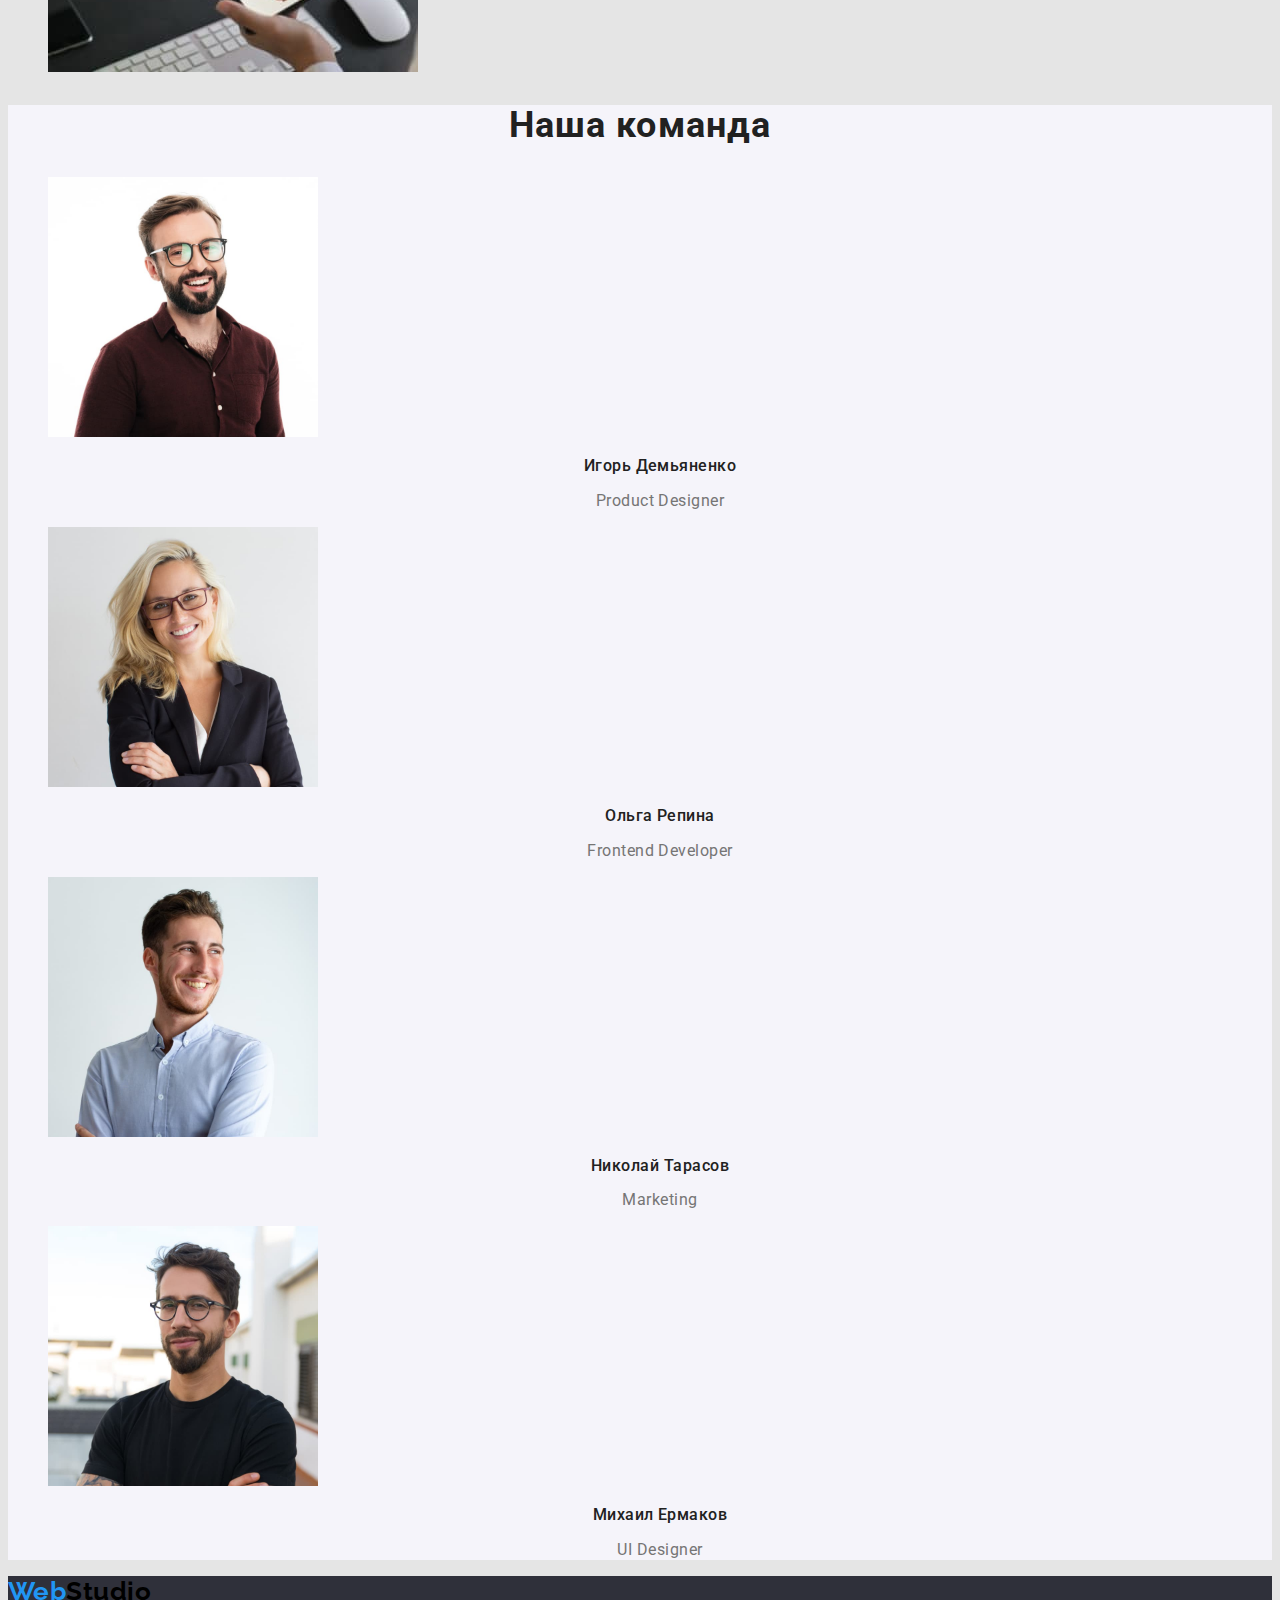
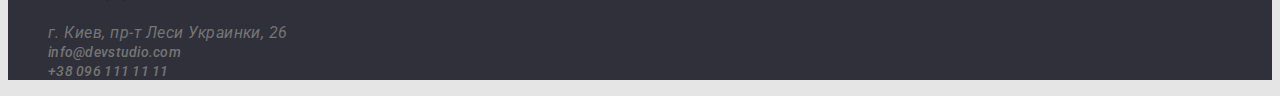
==== commit 511ec9e0: "save" ====
--- a/index.html
+++ b/index.html
@@ -32,10 +32,7 @@
         <!--Эффективные решения для вашего бизнеса-->
             <section class="hero">
                 <h1 class="hero-title">Эффективные решения для вашего бизнеса</h1>
-                <button type="button">Заказать услугу</button>
-        
-        
-                
+                <button type="button" class="button">Заказать услугу</button>                              
             </section>
          
          <!--Особенности--> 
@@ -119,17 +116,18 @@
     </main>
 
     <footer>
-        
+        <div class="footer">
          <a class="logo" href="./index.html"><span class="special ">Web</span>Studio</a>
 
-         <address>
+         <address class="address">
             <ul class="list"> 
                 <li>г. Киев, пр-т Леси Украинки, 26</li>
-                <li><a href="mailto:info@devstudio.com">info@devstudio.com</a></li>
-                <li><a href="tel:+380961111111">+38 096 111 11 11</a></li>
+                <li><a href="mailto:info@devstudio.com" class="link">info@devstudio.com</a></li>
+                <li><a href="tel:+380961111111" class="link">+38 096 111 11 11</a></li>
             
             </ul>
          </address>
+        </div>
         
     </footer>
 </body>
--- a/css/styles.css
+++ b/css/styles.css
@@ -5,6 +5,7 @@
     --white-color: #FFFFFF;
     --bkg-white-color: #E5E5E5;
     --bkg-btn-color: #F5F4FA;
+    --bkg-dark-color: #2F303A;
 }
 
 .page {
@@ -12,6 +13,7 @@
     color: var(--primary-text-color);
 
     font-family: roboto, sans-serif;
+    letter-spacing: 0.03em;
 }
 
 ul {
@@ -39,15 +41,16 @@
     font-weight: 500;
     font-size: 14px;
     line-height: 1.14;
+    letter-spacing: 0.06em;
     text-decoration: none;      
 }
 
 .list .link {
     color: var(--primary-text-color);
     font-weight: 500;
-font-size: 14px;
-line-height: 1.14;
-
+    font-size: 14px;
+    line-height: 1.14;
+    letter-spacing: 0.02em;
     text-decoration: none;
 
 }
@@ -71,10 +74,11 @@
     font-size: 44px;
     line-height: 1.36;    
     text-align: center;
-    
+    letter-spacing: 0.06em;
     text-transform: uppercase;
     
     color: var(--white-color);
+    background-color: var(--bkg-dark-color);
     
 }
 
@@ -85,6 +89,7 @@
    font-size: 36px;
    line-height: 1.16;
    text-align: center;
+   letter-spacing: 0.03em;
    color: var(--title-text-color);
 }
 
@@ -94,6 +99,7 @@
    font-weight: 700;
    font-size: 14px;
    line-height: 1.14;
+   letter-spacing: 0.03em;
    text-transform: uppercase;
    color: var(--title-text-color);
 }
@@ -104,6 +110,7 @@
     font-weight: 400;
     font-size: 14px;
     line-height: 1.71;
+    letter-spacing: 0.03em;
     color: var(--primary-text-color);
 }
 
@@ -117,6 +124,7 @@
     font-size: 16px;
     line-height: 1.18;
     text-align: center;
+    letter-spacing: 0.03em;
     color: var(--title-text-color);
 
 }
@@ -127,6 +135,7 @@
     font-weight: 400;
     font-size: 14px;
     line-height: 1.71;
+    letter-spacing: 0.03em;
     color: var(--primary-text-color);
 
 }
@@ -137,13 +146,37 @@
     font-size: 16px;
     line-height: 1.18;
     text-align: center;
+    letter-spacing: 0.03em;
     color: var(--primary-text-color);
 }
 
 /* Button */
+.hero .button {
+    font-family: inherit;
+    font-weight: 700;
+    font-size: 16px;
+    line-height: 1.88;
+    display: flex;
+    align-items: center;
+    text-align: center;
+    letter-spacing: 0.06em;
+    color: var(--white-color);
+    background-color: var(--accent-color);
+    cursor: pointer;
+
+}
+
+
 .navigation-list .button {
+    font-family: inherit;
+    font-weight: 500;
+    font-size: 16px;
+    line-height: 1.62;
+    text-align: center;
+    letter-spacing: 0.03em;
     background-color: var(--bkg-btn-color);
     color: var(--title-text-color);
+    cursor: pointer;
 }
 
 .navigation-list .button:hover,
@@ -151,4 +184,8 @@
     background-color: var(--accent-color);
     color: var(--white-color);
 
+}
+
+.footer {
+    background-color: var(--bkg-dark-color);
 }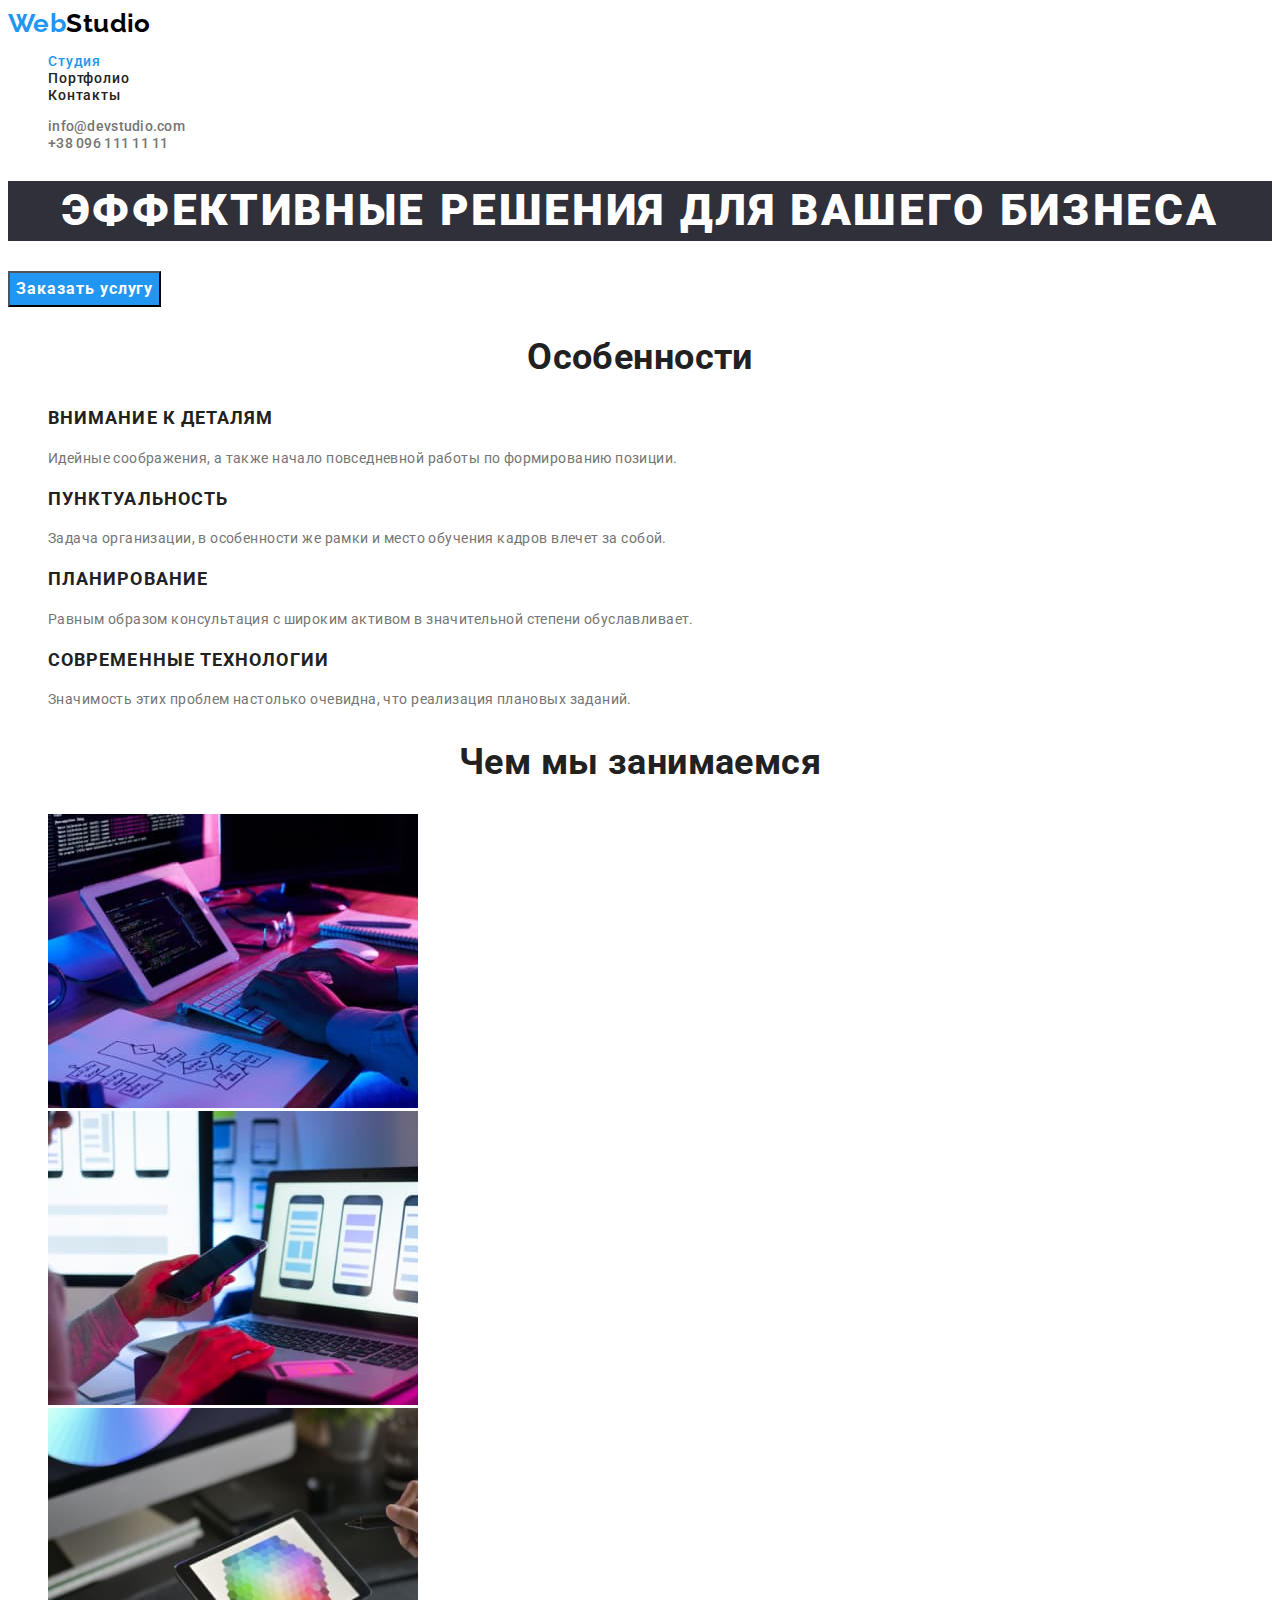
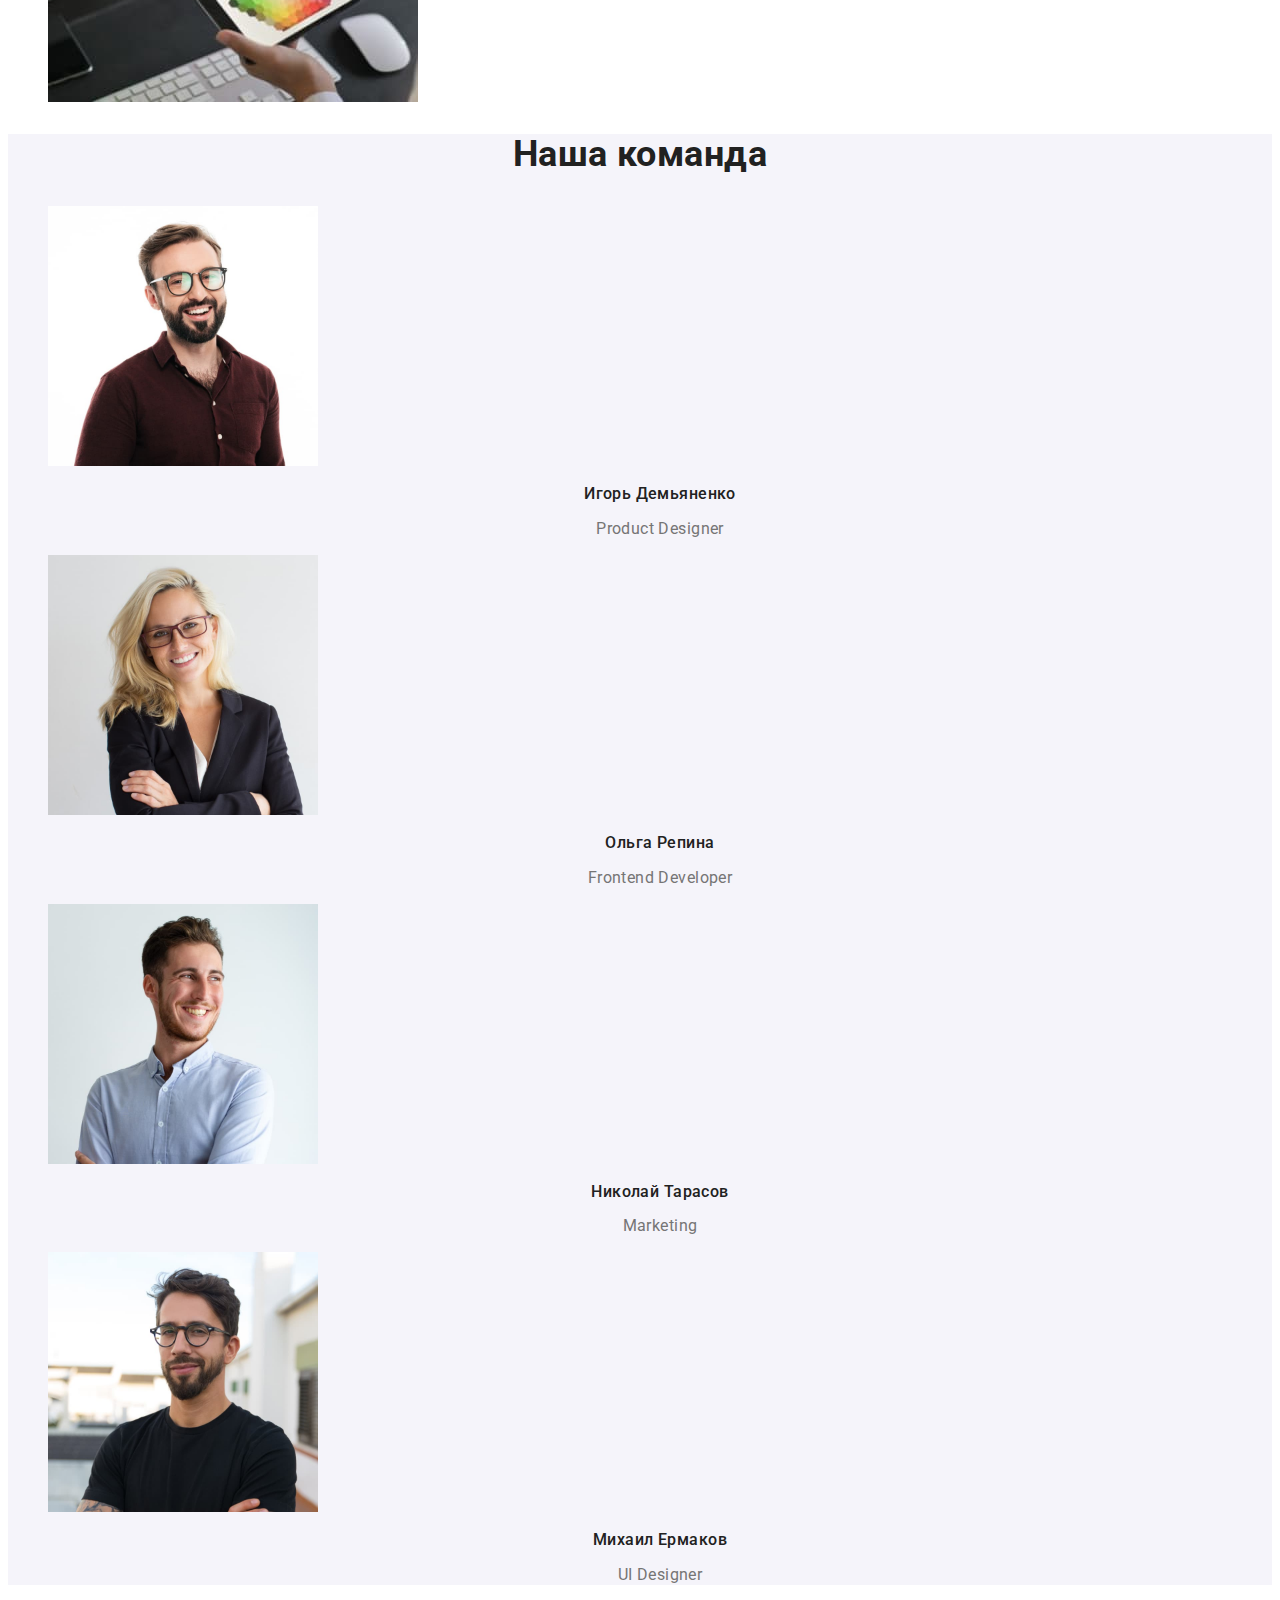
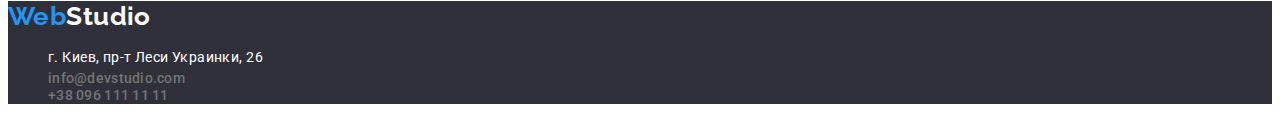
==== commit cc0270d6: "Корректировка (после проверки ментором)" ====
--- a/index.html
+++ b/index.html
@@ -16,7 +16,7 @@
         <nav class="navigation">
             <a class="logo" href="./index.html"> <span class="special ">Web</span>Studio</a>
             <ul class="navigation-list">
-                <li><a href="./index.html" class="link">Студия</a></li>
+                <li><a href="./index.html" class="link current">Студия</a></li>
                 <li><a href="./portfolio.html" class="link">Портфолио</a></li>
                 <li><a href="" class="link">Контакты</a></li>
             </ul>     
@@ -120,8 +120,8 @@
          <a class="logo" href="./index.html"><span class="special ">Web</span>Studio</a>
 
          <address class="address">
-            <ul class="list"> 
-                <li>г. Киев, пр-т Леси Украинки, 26</li>
+            <ul class="list list-address">
+                <li class="address-link">г. Киев, пр-т Леси Украинки, 26</li>
                 <li><a href="mailto:info@devstudio.com" class="link">info@devstudio.com</a></li>
                 <li><a href="tel:+380961111111" class="link">+38 096 111 11 11</a></li>
             
--- a/css/styles.css
+++ b/css/styles.css
@@ -9,9 +9,9 @@
 }
 
 .page {
-    background-color: var(--bkg-white-color);
-    color: var(--primary-text-color);
-
+
+    color: var(--primary-text-color);
+    font-size: 14px;
     font-family: roboto, sans-serif;
     letter-spacing: 0.03em;
 }
@@ -39,16 +39,20 @@
 .navigation-list .link {
     color: var(--title-text-color);
     font-weight: 500;
-    font-size: 14px;
+    
     line-height: 1.14;
     letter-spacing: 0.06em;
     text-decoration: none;      
 }
 
+.navigation-list .current {
+    color: var(--accent-color);
+}
+
 .list .link {
     color: var(--primary-text-color);
     font-weight: 500;
-    font-size: 14px;
+   
     line-height: 1.14;
     letter-spacing: 0.02em;
     text-decoration: none;
@@ -89,26 +93,24 @@
    font-size: 36px;
    line-height: 1.16;
    text-align: center;
-   letter-spacing: 0.03em;
+   
    color: var(--title-text-color);
 }
 
 /* title h3 для секции особенности  */
 .feature-list .subtitle {
 
-   font-weight: 700;
-   font-size: 14px;
-   line-height: 1.14;
-   letter-spacing: 0.03em;
-   text-transform: uppercase;
-   color: var(--title-text-color);
+    font-weight: 700;
+    line-height: 1.14;
+    text-transform: uppercase;
+    color: var(--title-text-color);
 }
 
 /* абзацы */
 .text {
 
     font-weight: 400;
-    font-size: 14px;
+
     line-height: 1.71;
     letter-spacing: 0.03em;
     color: var(--primary-text-color);
@@ -124,31 +126,48 @@
     font-size: 16px;
     line-height: 1.18;
     text-align: center;
-    letter-spacing: 0.03em;
-    color: var(--title-text-color);
-
-}
+
+    color: var(--title-text-color);
+
+}
+
+.team-list .desc {
+    font-weight: 400;
+    font-size: 16px;
+    line-height: 1.18;
+    text-align: center;
+}
+
 
 /* абзацы */
 .text {
-
-    font-weight: 400;
-    font-size: 14px;
+    font-weight: 400;
     line-height: 1.71;
     letter-spacing: 0.03em;
     color: var(--primary-text-color);
 
 }
 
+
+/* projects h3*/
+.subtitle {
+    font-weight: 700;
+    font-size: 18px;
+    line-height: 2.0;
+    letter-spacing: 0.06em;
+    color: var(--title-text-color);
+        
+}
+
 .desc {
 
     font-weight: 400;
     font-size: 16px;
     line-height: 1.18;
-    text-align: center;
-    letter-spacing: 0.03em;
-    color: var(--primary-text-color);
-}
+
+    color: var(--primary-text-color);
+}
+
 
 /* Button */
 .hero .button {
@@ -166,8 +185,14 @@
 
 }
 
-
-.navigation-list .button {
+.hero .button:hover,
+.hero .button:focus {
+    background-color: #188CE8;
+}
+
+
+
+.button-list .button {
     font-family: inherit;
     font-weight: 500;
     font-size: 16px;
@@ -179,8 +204,12 @@
     cursor: pointer;
 }
 
-.navigation-list .button:hover,
-.navigation-list .button:focus {
+.button-list .current {
+    background-color: var(--accent-color);
+}
+
+.button-list .button:hover,
+.button-list .button:focus {
     background-color: var(--accent-color);
     color: var(--white-color);
 
@@ -188,4 +217,19 @@
 
 .footer {
     background-color: var(--bkg-dark-color);
+}
+
+.footer .logo {
+    color: var(--white-color);
+}
+
+.address-link {
+    
+    font-size: 14px;
+    line-height: 1.71;
+    color: var(--white-color);
+}
+
+.list-address {
+    font-style: normal;
 }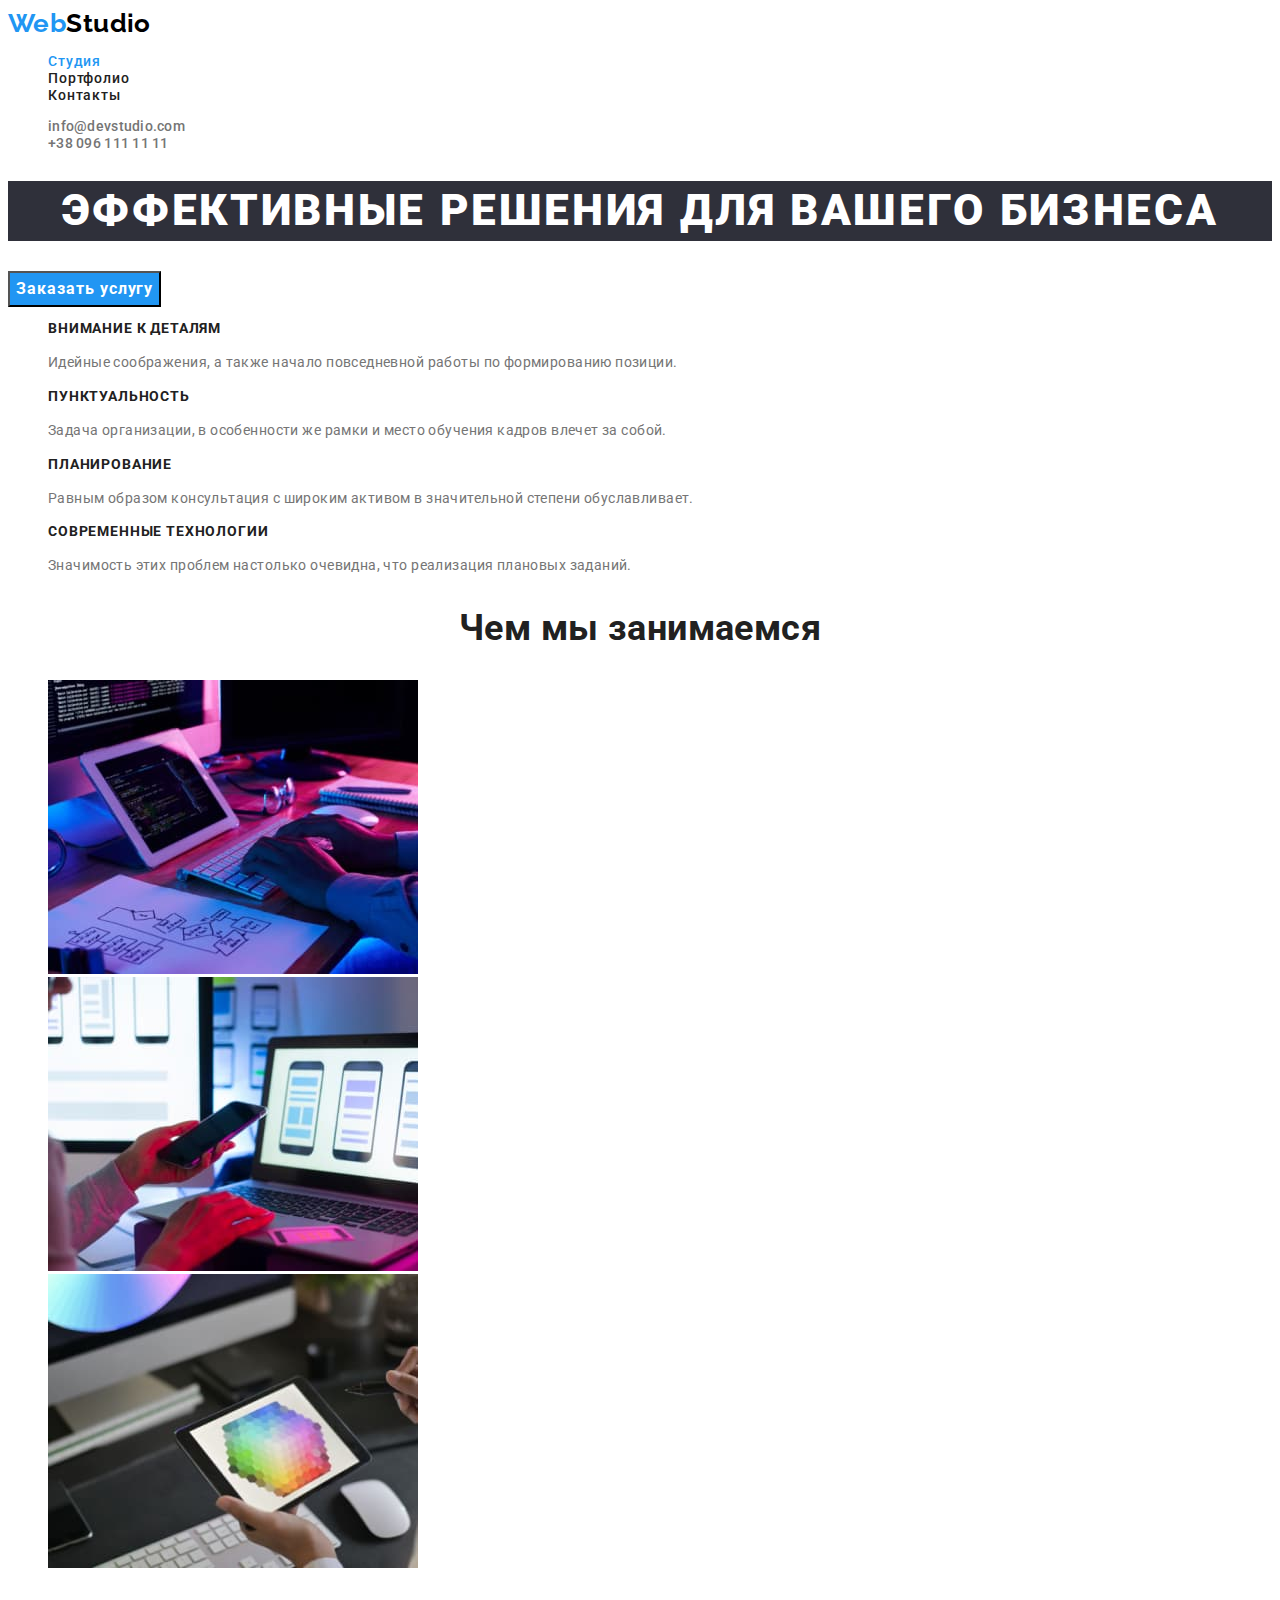
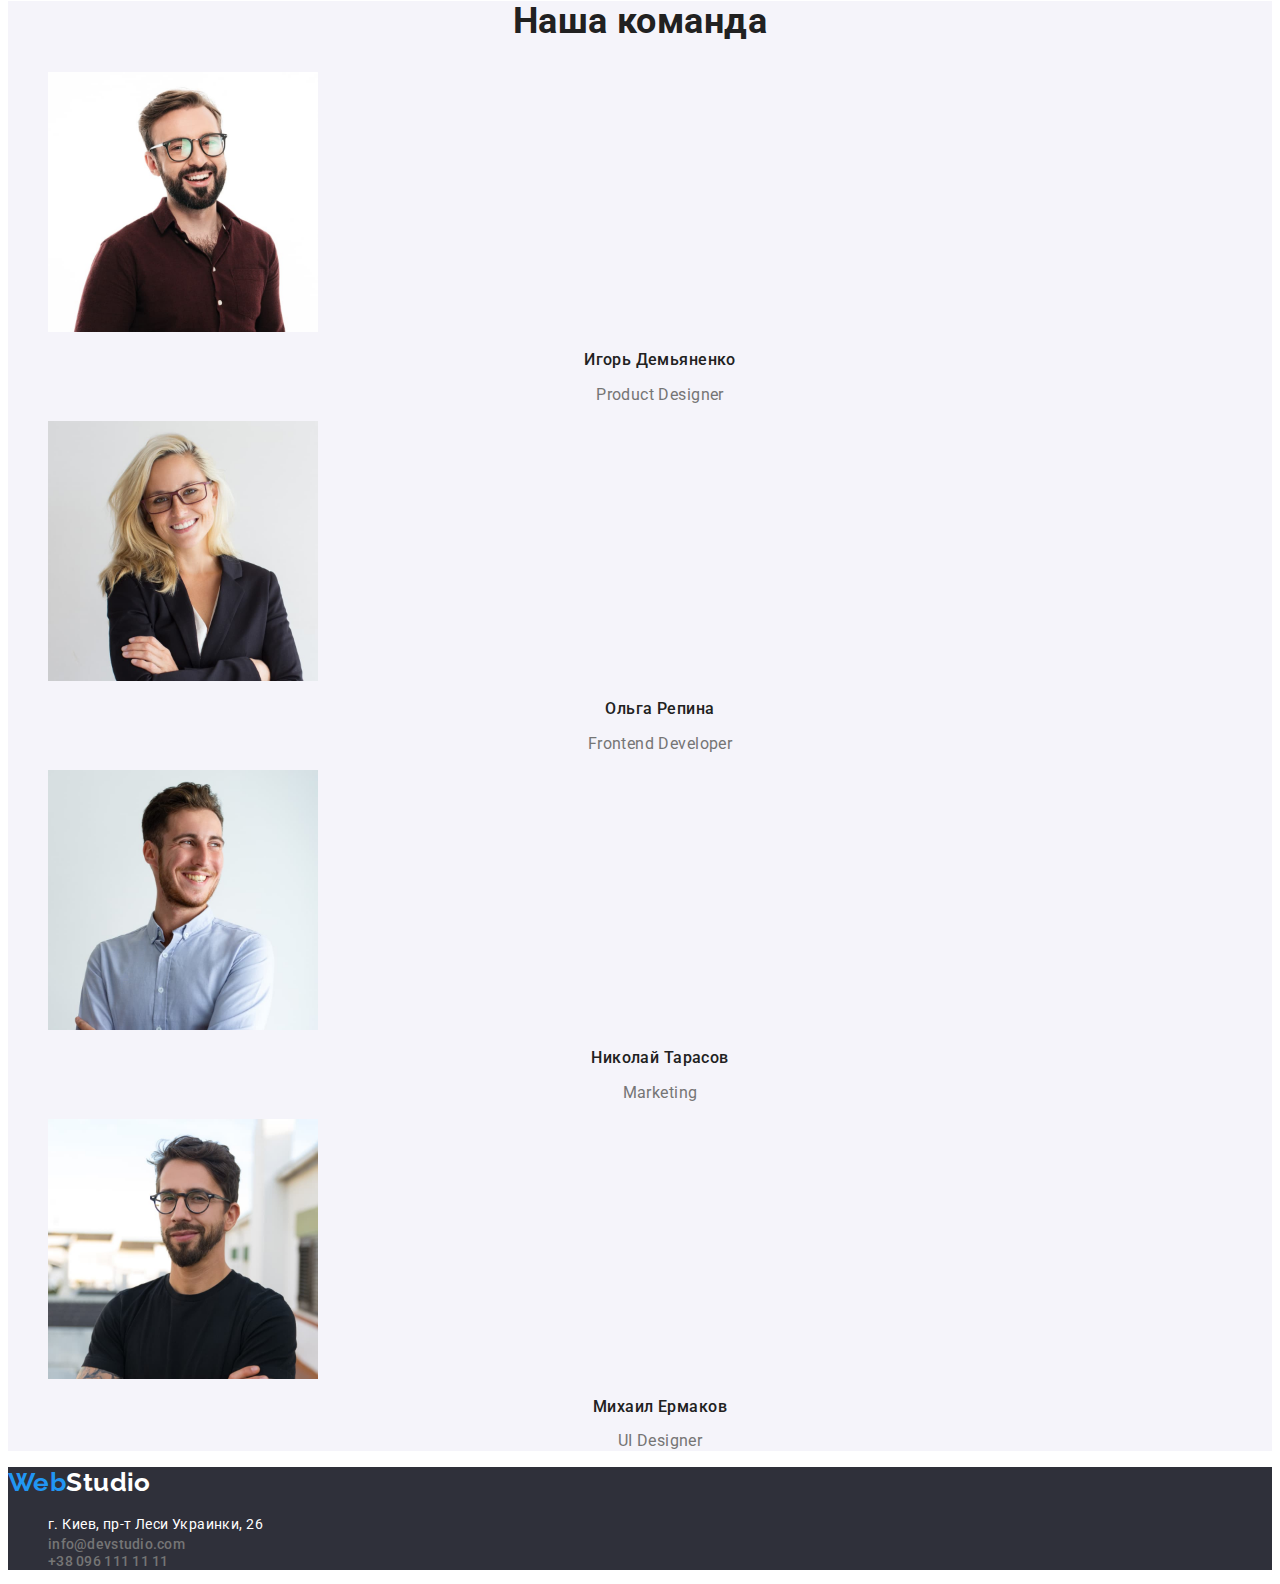
==== commit 05572f15: "скрывает заголовки атрибут hidden" ====
--- a/index.html
+++ b/index.html
@@ -37,7 +37,7 @@
          
          <!--Особенности--> 
         <section class="section">
-            <h2 class="section-title">Особенности</h2>
+            <h2 class="visually-hidden">Особенности</h2>
             <ul class="feature-list">
                 <li>
                     <h3 class="subtitle">Внимание к деталям</h3>
--- a/css/styles.css
+++ b/css/styles.css
@@ -100,6 +100,7 @@
 /* title h3 для секции особенности  */
 .feature-list .subtitle {
 
+    font-size: 14px;
     font-weight: 700;
     line-height: 1.14;
     text-transform: uppercase;
@@ -149,7 +150,21 @@
 }
 
 
-/* projects h3*/
+/* projects h2*/ 
+
+.visually-hidden {
+    position: absolute;
+    width: 1px;
+    height: 1px;
+    margin: -1px;
+    border: 0;
+    padding: 0;
+    white-space: nowrap;
+    clip-path: inset(100%);
+    clip: rect(0 0 0 0);
+    overflow: hidden;
+  }
+
 .subtitle {
     font-weight: 700;
     font-size: 18px;
@@ -206,6 +221,7 @@
 
 .button-list .current {
     background-color: var(--accent-color);
+    color: var(--white-color);
 }
 
 .button-list .button:hover,
